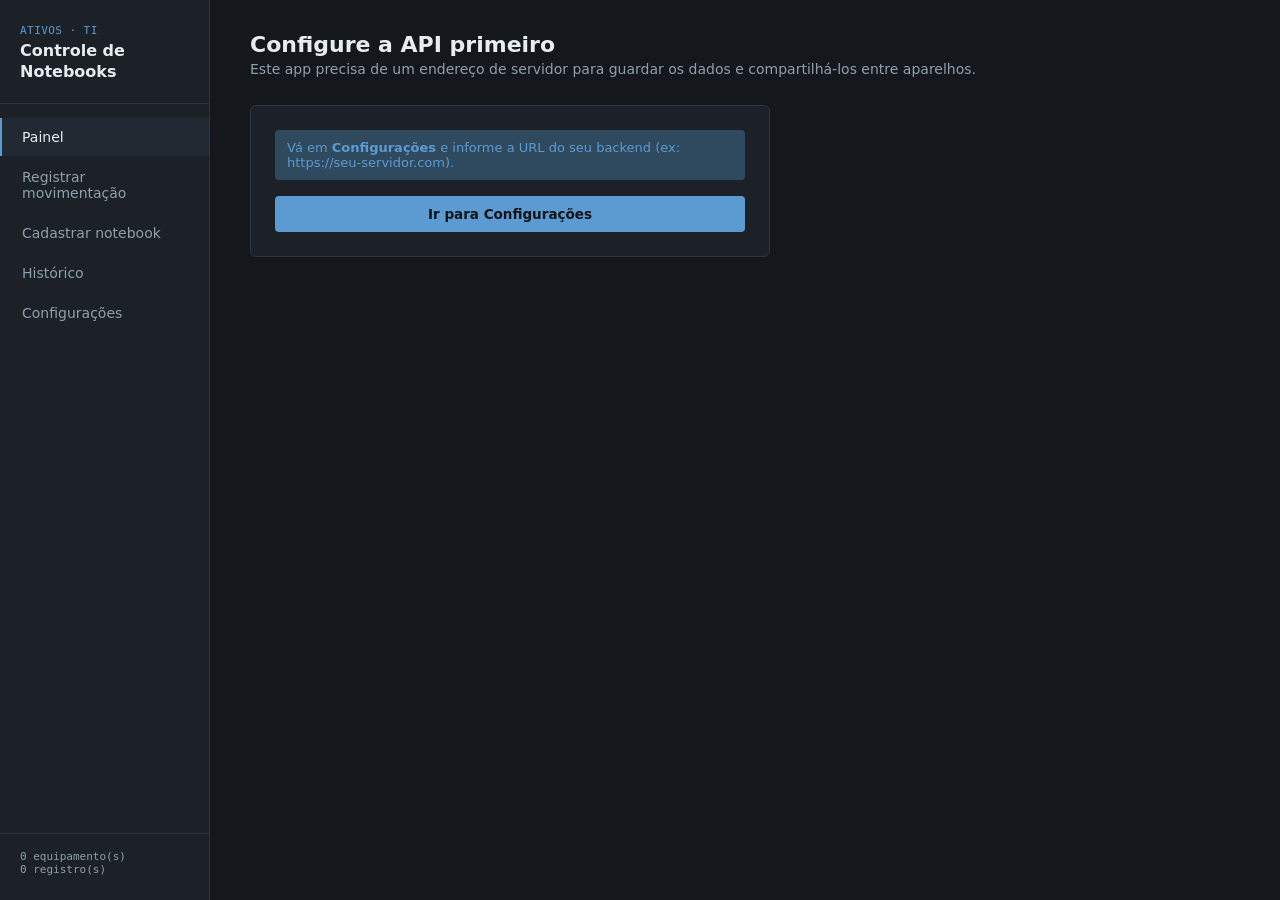
==== index.html @ d4292fb3 "Rename index.html.html to index.html" ====
<!DOCTYPE html>
<html lang="pt-BR">
<head>
<meta charset="UTF-8">
<meta name="viewport" content="width=device-width, initial-scale=1, viewport-fit=cover">
<title>Controle de Notebooks</title>
<style>
  :root{
    --bg: #14181c;
    --panel: #1b2126;
    --panel-raised: #212932;
    --line: #2c3640;
    --ink: #e7ecef;
    --ink-dim: #8fa0ad;
    --steel: #5b9bd1;
    --steel-dim: #2f4a5e;
    --amber: #d6a04a;
    --amber-dim: #4a3c22;
    --green: #5fae7f;
    --green-dim: #21402f;
    --red: #c4695a;
    --mono: "IBM Plex Mono", "SFMono-Regular", Consolas, monospace;
    --sans: "Inter", "Segoe UI", system-ui, sans-serif;
  }
  *{box-sizing:border-box;}
  :root{ box-sizing:border-box; padding-top:env(safe-area-inset-top, 0px); padding-bottom:env(safe-area-inset-bottom, 0px); }
  html{ scroll-padding-top:env(safe-area-inset-top, 0px); }
  html,body{margin:0;padding:0;background:var(--bg);color:var(--ink);font-family:var(--sans);height:100%;}
  #root{display:flex;min-height:100vh;flex-wrap:wrap;}

  /* Sidebar */
  nav.side{
    width:210px;flex-shrink:0;background:var(--panel);border-right:1px solid var(--line);
    padding:24px 0;display:flex;flex-direction:column;gap:2px;
  }
  .brand{padding:0 20px 20px 20px;border-bottom:1px solid var(--line);margin-bottom:12px;}
  .brand .tag{font-family:var(--mono);font-size:11px;color:var(--steel);letter-spacing:0.04em;}
  .brand h1{font-size:16px;margin:4px 0 0 0;font-weight:600;line-height:1.3;}
  .navbtn{
    background:none;border:none;color:var(--ink-dim);text-align:left;padding:11px 20px;
    font-size:14px;cursor:pointer;border-left:2px solid transparent;font-family:var(--sans);
  }
  .navbtn:hover{color:var(--ink);background:rgba(255,255,255,0.02);}
  .navbtn.active{color:var(--ink);border-left-color:var(--steel);background:var(--panel-raised);}
  .side-foot{margin-top:auto;padding:16px 20px 0 20px;font-size:11px;color:var(--ink-dim);border-top:1px solid var(--line);font-family:var(--mono);}

  main{flex:1;padding:32px 40px;max-width:980px;}

  @media (max-width: 640px){
    #root{flex-direction:column;}
    nav.side{width:100%;flex-direction:row;flex-wrap:wrap;padding:16px;align-items:center;gap:6px;}
    .brand{border-bottom:none;margin-bottom:0;padding:0 12px 0 0;flex-shrink:0;}
    .brand h1{font-size:14px;}
    .navbtn{padding:8px 12px;border-left:none;border-radius:4px;font-size:13px;}
    .navbtn.active{border-left:none;background:var(--panel-raised);color:var(--steel);}
    .side-foot{display:none;}
    main{padding:20px 16px;}
    .row{flex-direction:column;}
  }
  h2.title{font-size:22px;margin:0 0 4px 0;font-weight:600;}
  p.sub{color:var(--ink-dim);font-size:14px;margin:0 0 28px 0;}

  /* Stat strip */
  .stats{display:flex;gap:14px;margin-bottom:28px;}
  .stat{flex:1;background:var(--panel);border:1px solid var(--line);border-radius:6px;padding:14px 16px;}
  .stat .n{font-size:26px;font-weight:600;font-family:var(--mono);}
  .stat .l{font-size:12px;color:var(--ink-dim);margin-top:2px;}
  .stat.ok .n{color:var(--green);}
  .stat.out .n{color:var(--amber);}

  /* Cards grid */
  .grid{display:grid;grid-template-columns:repeat(auto-fill,minmax(260px,1fr));gap:12px;}
  .card{
    background:var(--panel);border:1px solid var(--line);border-radius:6px;padding:16px;
    position:relative;
  }
  .card .top{display:flex;justify-content:space-between;align-items:flex-start;gap:8px;}
  .card h3{margin:0;font-size:15px;font-weight:600;}
  .card .patr{font-family:var(--mono);font-size:11px;color:var(--ink-dim);margin-top:2px;}
  .badge{font-size:11px;padding:3px 8px;border-radius:20px;font-weight:600;white-space:nowrap;}
  .badge.disp{background:var(--green-dim);color:var(--green);}
  .badge.retirado{background:var(--amber-dim);color:var(--amber);}
  .card .meta{margin-top:12px;font-size:12.5px;color:var(--ink-dim);line-height:1.7;}
  .card .meta b{color:var(--ink);font-weight:500;}
  .card .tagline{font-family:var(--mono);font-size:11px;color:var(--steel);margin-top:10px;border-top:1px dashed var(--line);padding-top:8px;}
  .empty{color:var(--ink-dim);font-size:14px;padding:30px 0;text-align:center;border:1px dashed var(--line);border-radius:6px;}

  /* Forms */
  .panel{background:var(--panel);border:1px solid var(--line);border-radius:6px;padding:24px;max-width:520px;}
  .field{margin-bottom:16px;}
  .field label{display:block;font-size:12.5px;color:var(--ink-dim);margin-bottom:6px;}
  .field input, .field select{
    width:100%;background:var(--bg);border:1px solid var(--line);border-radius:4px;
    padding:10px 12px;color:var(--ink);font-size:14px;font-family:var(--sans);
  }
  .field input:focus, .field select:focus{outline:none;border-color:var(--steel);}
  .field .mono-input{font-family:var(--mono);}
  .row{display:flex;gap:10px;}
  .row .field{flex:1;}

  .nfc-box{
    border:1px solid var(--line);border-radius:5px;padding:14px;margin-bottom:16px;
    background:var(--bg);
  }
  .nfc-box .lbl{font-size:12.5px;color:var(--ink-dim);margin-bottom:8px;}
  .nfc-status{display:flex;align-items:center;gap:8px;font-family:var(--mono);font-size:13px;}
  .dot{width:8px;height:8px;border-radius:50%;background:var(--ink-dim);flex-shrink:0;}
  .dot.on{background:var(--green);}
  .dot.wait{background:var(--amber);animation:pulse 1s infinite;}
  @keyframes pulse{0%,100%{opacity:1;}50%{opacity:0.35;}}

  button.btn{
    background:var(--steel);color:#0e1418;border:none;border-radius:4px;padding:10px 18px;
    font-size:13.5px;font-weight:600;cursor:pointer;font-family:var(--sans);
  }
  button.btn:hover{filter:brightness(1.08);}
  button.btn:disabled{opacity:0.4;cursor:not-allowed;}
  button.btn.secondary{background:transparent;border:1px solid var(--line);color:var(--ink);}
  button.btn.secondary:hover{border-color:var(--steel);}
  button.btn.small{padding:7px 12px;font-size:12.5px;}
  button.btn.full{width:100%;}
  .btnrow{display:flex;gap:10px;margin-top:20px;}

  .msg{font-size:13px;padding:10px 12px;border-radius:4px;margin-bottom:16px;}
  .msg.ok{background:var(--green-dim);color:var(--green);}
  .msg.err{background:rgba(196,105,90,0.15);color:var(--red);}
  .msg.info{background:var(--steel-dim);color:var(--steel);}

  /* Movimentação flow */
  .step{display:flex;align-items:center;gap:10px;margin-bottom:14px;opacity:0.4;}
  .step.active{opacity:1;}
  .step.done{opacity:0.7;}
  .step .num{
    width:22px;height:22px;border-radius:50%;border:1px solid var(--line);
    display:flex;align-items:center;justify-content:center;font-size:11px;font-family:var(--mono);flex-shrink:0;
  }
  .step.active .num{border-color:var(--steel);color:var(--steel);}
  .step.done .num{border-color:var(--green);color:var(--green);background:var(--green-dim);}
  .step .txt{font-size:13.5px;}

  /* History table */
  table{width:100%;border-collapse:collapse;font-size:13px;}
  th{text-align:left;font-size:11px;color:var(--ink-dim);font-weight:500;padding:8px 10px;border-bottom:1px solid var(--line);}
  td{padding:10px 10px;border-bottom:1px solid var(--line);}
  td.mono{font-family:var(--mono);font-size:12px;color:var(--ink-dim);}
  .tipo{font-size:11px;padding:2px 8px;border-radius:20px;font-weight:600;}
  .tipo.saida{background:var(--amber-dim);color:var(--amber);}
  .tipo.entrada{background:var(--green-dim);color:var(--green);}

  .hint{font-size:11.5px;color:var(--ink-dim);margin-top:6px;line-height:1.5;}
  select.notebook-select{cursor:pointer;}
</style>
</head>
<body>
<div id="root"></div>

<script>
const state = {
  view: 'dashboard',
  notebooks: [],
  movimentos: [],
  loaded: false,
  flow: { step: 1, notebook: null, nfcOk: false, bioOk: false, pessoa: '', tipo: null },
  cadastro: { nome:'', patrimonio:'', nfcTag:'', nfcOk:false, bioOk:false, credentialId:null },
  config: { apiUrl:'', apiKey:'' },
  apiStatus: 'unknown', // 'unknown' | 'checking' | 'ok' | 'error'
  msg: null
};

function loadConfig(){
  try{
    const raw = localStorage.getItem('api-config');
    if(raw) state.config = JSON.parse(raw);
  }catch(e){}
}
function saveConfig(){
  try{ localStorage.setItem('api-config', JSON.stringify(state.config)); }catch(e){}
}

function apiBase(){ return (state.config.apiUrl || '').replace(/\/+$/,''); }

async function apiFetch(path, options={}){
  const base = apiBase();
  if(!base) throw new Error('API não configurada. Vá em "Configurações" e informe a URL do servidor.');
  const headers = Object.assign({ 'Content-Type':'application/json' }, options.headers || {});
  if(state.config.apiKey) headers['x-api-key'] = state.config.apiKey;
  const res = await fetch(base + path, Object.assign({}, options, { headers }));
  let data = null;
  try{ data = await res.json(); }catch(e){}
  if(!res.ok){
    throw new Error((data && data.error) ? data.error : ('Erro ' + res.status + ' ao falar com a API.'));
  }
  return data;
}

async function testApiConnection(){
  state.apiStatus = 'checking'; render();
  try{
    await apiFetch('/api/health');
    state.apiStatus = 'ok';
  }catch(e){
    state.apiStatus = 'error';
  }
  render();
}

async function loadData(){
  loadConfig();
  if(!apiBase()){
    state.notebooks = []; state.movimentos = []; state.loaded = true; render();
    return;
  }
  try{
    state.notebooks = await apiFetch('/api/notebooks');
    state.movimentos = await apiFetch('/api/movimentos');
    state.apiStatus = 'ok';
  }catch(e){
    state.apiStatus = 'error';
    state.msg = { where:'dashboard', type:'err', text: 'Não foi possível carregar dados da API: ' + e.message };
  }
  state.loaded = true;
  render();
}


function uid(){ return Date.now().toString(36) + Math.random().toString(36).slice(2,7); }
function fmtDate(ts){
  const d = new Date(ts);
  return d.toLocaleDateString('pt-BR') + ' ' + d.toLocaleTimeString('pt-BR', {hour:'2-digit', minute:'2-digit'});
}

/* ---------- NFC (Web NFC API, fallback manual) ---------- */
function nfcSupported(){ return 'NDEFReader' in window; }

async function readNfcTag(onRead, onError){
  if(!nfcSupported()){ onError('Web NFC indisponível neste navegador — digite o código da tag manualmente abaixo.'); return; }
  try{
    const reader = new NDEFReader();
    await reader.scan();
    reader.onreading = (event) => {
      const id = event.serialNumber || uid();
      onRead(id);
    };
    reader.onreadingerror = () => onError('Falha ao ler a tag. Aproxime novamente ou digite manualmente.');
  }catch(e){
    onError('Não foi possível ativar o leitor NFC (' + (e.message || 'permissão negada') + '). Digite o código manualmente.');
  }
}

/* ---------- Biometria (WebAuthn platform authenticator, fallback manual) ---------- */
function webauthnSupported(){
  return !!(window.PublicKeyCredential && navigator.credentials);
}

async function registerBiometria(label, onOk, onError){
  if(!webauthnSupported()){ onError('Autenticação biométrica indisponível neste navegador/dispositivo — confirme manualmente abaixo.'); return; }
  try{
    const challenge = new Uint8Array(32);
    crypto.getRandomValues(challenge);
    const userId = new Uint8Array(16);
    crypto.getRandomValues(userId);
    const cred = await navigator.credentials.create({
      publicKey: {
        challenge,
        rp: { name: 'Controle de Notebooks' },
        user: { id: userId, name: label, displayName: label },
        pubKeyCredParams: [{ type:'public-key', alg:-7 }, { type:'public-key', alg:-257 }],
        authenticatorSelection: { authenticatorAttachment:'platform', userVerification:'required' },
        timeout: 60000
      }
    });
    onOk(cred ? cred.id : uid());
  }catch(e){
    onError('Cadastro biométrico não concluído (' + (e.message || 'cancelado') + '). Confirme manualmente abaixo.');
  }
}

async function verifyBiometria(onOk, onError){
  if(!webauthnSupported()){ onError('Verificação biométrica indisponível neste navegador/dispositivo — confirme manualmente abaixo.'); return; }
  try{
    const challenge = new Uint8Array(32);
    crypto.getRandomValues(challenge);
    await navigator.credentials.get({
      publicKey: { challenge, userVerification:'required', timeout:60000 }
    });
    onOk();
  }catch(e){
    onError('Verificação biométrica não concluída (' + (e.message || 'cancelado') + '). Confirme manualmente abaixo.');
  }
}

/* ---------- Render ---------- */
function render(){
  const root = document.getElementById('root');
  if(!state.loaded){
    root.innerHTML = '<div style="padding:40px;color:#8fa0ad;font-family:sans-serif;">Carregando...</div>';
    return;
  }
  root.innerHTML = `
    <nav class="side">
      <div class="brand">
        <div class="tag">ATIVOS · TI</div>
        <h1>Controle de<br>Notebooks</h1>
      </div>
      ${navBtn('dashboard','Painel')}
      ${navBtn('movimentar','Registrar movimentação')}
      ${navBtn('cadastrar','Cadastrar notebook')}
      ${navBtn('historico','Histórico')}
      ${navBtn('config','Configurações')}
      <div class="side-foot">${state.notebooks.length} equipamento(s)<br>${state.movimentos.length} registro(s)</div>
    </nav>
    <main>${renderView()}</main>
  `;
  attachHandlers();
}

function navBtn(id, label){
  return `<button class="navbtn ${state.view===id?'active':''}" data-nav="${id}">${label}</button>`;
}

function renderView(){
  if(!apiBase() && state.view!=='config') return renderNoApi();
  if(state.view==='dashboard') return renderDashboard();
  if(state.view==='cadastrar') return renderCadastro();
  if(state.view==='movimentar') return renderMovimentar();
  if(state.view==='historico') return renderHistorico();
  if(state.view==='config') return renderConfig();
  return '';
}

function renderNoApi(){
  return `
    <h2 class="title">Configure a API primeiro</h2>
    <p class="sub">Este app precisa de um endereço de servidor para guardar os dados e compartilhá-los entre aparelhos.</p>
    <div class="panel">
      <div class="msg info">Vá em <b>Configurações</b> e informe a URL do seu backend (ex: https://seu-servidor.com).</div>
      <button class="btn full" data-nav="config">Ir para Configurações</button>
    </div>
  `;
}

function renderConfig(){
  const c = state.config;
  const statusLabel = { unknown:'Não testado', checking:'Testando…', ok:'Conectado', error:'Falha na conexão' }[state.apiStatus];
  const statusClass = { unknown:'', checking:'wait', ok:'on', error:'' }[state.apiStatus];
  return `
    <h2 class="title">Configurações</h2>
    <p class="sub">Informe o endereço do backend que guarda os notebooks e o histórico. Assim os dados ficam iguais em qualquer aparelho.</p>
    <div class="panel">
      ${state.msg && state.msg.where==='config' ? `<div class="msg ${state.msg.type}">${state.msg.text}</div>` : ''}
      <div class="field">
        <label>URL da API</label>
        <input id="cfg-url" class="mono-input" type="text" placeholder="https://seu-servidor.com" value="${escapeAttr(c.apiUrl)}">
      </div>
      <div class="field">
        <label>Chave de API (opcional, se o servidor exigir)</label>
        <input id="cfg-key" class="mono-input" type="text" placeholder="deixe em branco se não usar" value="${escapeAttr(c.apiKey)}">
      </div>
      <div class="nfc-status" style="margin-bottom:10px;">
        <span class="dot ${statusClass}"></span><span>Status: ${statusLabel}</span>
      </div>
      <div class="btnrow">
        <button class="btn" data-action="testar-api">Testar conexão</button>
        <button class="btn secondary" data-action="salvar-config">Salvar</button>
      </div>
      <div class="hint">A URL é a do servidor onde você hospedou a API (veja o README do projeto de backend). Ex: um serviço no Render/Railway, ou um servidor na sua rede local.</div>
    </div>
  `;
}

function renderDashboard(){
  const disponiveis = state.notebooks.filter(n=>n.status==='disponivel').length;
  const retirados = state.notebooks.filter(n=>n.status==='retirado').length;
  const cards = state.notebooks.length ? state.notebooks.map(n=>`
    <div class="card">
      <div class="top">
        <div>
          <h3>${escapeHtml(n.nome)}</h3>
          <div class="patr">PAT. ${escapeHtml(n.patrimonio || '—')}</div>
        </div>
        <span class="badge ${n.status==='disponivel'?'disp':'retirado'}">${n.status==='disponivel'?'Disponível':'Retirado'}</span>
      </div>
      <div class="meta">
        ${n.status==='retirado' ? `<div>Com: <b>${escapeHtml(n.retiradoPor||'—')}</b></div><div>Desde: <b>${n.dataRetirada?fmtDate(n.dataRetirada):'—'}</b></div>` : `${n.ultimaDevolucao ? `<div>Devolvido por: <b>${escapeHtml(n.ultimaDevolucao.pessoa)}</b></div><div>Em: <b>${fmtDate(n.ultimaDevolucao.data)}</b></div>` : `<div>Biometria de cadastro: <b>${n.bioRegistrada?'sim':'não'}</b></div>`}`}
      </div>
      <div class="tagline">TAG ${escapeHtml(n.nfcTag || 'sem tag')}</div>
    </div>
  `).join('') : '<div class="empty">Nenhum notebook cadastrado ainda. Vá em "Cadastrar notebook".</div>';

  return `
    <h2 class="title">Painel</h2>
    <p class="sub">Situação atual do parque de notebooks.</p>
    ${state.msg && state.msg.where==='dashboard' ? `<div class="msg ${state.msg.type}">${state.msg.text}</div>` : ''}
    <div class="stats">
      <div class="stat ok"><div class="n">${disponiveis}</div><div class="l">Disponíveis</div></div>
      <div class="stat out"><div class="n">${retirados}</div><div class="l">Retirados</div></div>
      <div class="stat"><div class="n">${state.notebooks.length}</div><div class="l">Total cadastrado</div></div>
    </div>
    <div class="grid">${cards}</div>
  `;
}

function renderCadastro(){
  const c = state.cadastro;
  return `
    <h2 class="title">Cadastrar notebook</h2>
    <p class="sub">Registre o equipamento, a tag NFC e a biometria de cadastro do responsável pelo ativo.</p>
    <div class="panel">
      ${state.msg && state.msg.where==='cadastrar' ? `<div class="msg ${state.msg.type}">${state.msg.text}</div>` : ''}
      <div class="row">
        <div class="field">
          <label>Nome / modelo do notebook</label>
          <input id="c-nome" type="text" placeholder="Ex: Dell Latitude 5440" value="${escapeAttr(c.nome)}">
        </div>
        <div class="field">
          <label>Nº de patrimônio</label>
          <input id="c-patr" class="mono-input" type="text" placeholder="Ex: TI-0042" value="${escapeAttr(c.patrimonio)}">
        </div>
      </div>

      <div class="nfc-box">
        <div class="lbl">Tag NFC</div>
        <div class="nfc-status">
          <span class="dot ${c.nfcOk?'on':''}"></span>
          <span>${c.nfcOk ? 'Tag vinculada: ' + c.nfcTag : 'Nenhuma tag lida ainda'}</span>
        </div>
        <div class="btnrow" style="margin-top:10px;">
          <button class="btn secondary small" data-action="ler-nfc-cadastro">Ler tag NFC</button>
        </div>
        <div class="field" style="margin-top:12px;margin-bottom:0;">
          <label>Ou digite o código da tag manualmente</label>
          <input id="c-tag-manual" class="mono-input" type="text" placeholder="Ex: 04A1B2C3D4" value="${escapeAttr(c.nfcTag)}">
        </div>
        <div class="hint">Web NFC funciona em Chrome para Android com o site em HTTPS. Em outros dispositivos, use o código impresso na etiqueta da tag.</div>
      </div>

      <div class="nfc-box">
        <div class="lbl">Biometria de cadastro</div>
        <div class="nfc-status">
          <span class="dot ${c.bioOk?'on':''}"></span>
          <span>${c.bioOk ? 'Biometria registrada' : 'Biometria não registrada'}</span>
        </div>
        <div class="btnrow" style="margin-top:10px;">
          <button class="btn secondary small" data-action="registrar-bio">Registrar biometria</button>
          <button class="btn secondary small" data-action="confirmar-bio-manual">Confirmar sem sensor</button>
        </div>
        <div class="hint">Usa o leitor biométrico/Face do dispositivo (Windows Hello, Touch ID, digital do Android) via autenticação da plataforma. Sem suporte, use a confirmação manual.</div>
      </div>

      <div class="btnrow">
        <button class="btn full" data-action="salvar-cadastro">Salvar notebook</button>
      </div>
    </div>
  `;
}

function renderMovimentar(){
  const f = state.flow;
  const nbOptions = state.notebooks.map(n=>`<option value="${n.id}" ${f.notebook && f.notebook.id===n.id?'selected':''}>${escapeHtml(n.nome)} — ${escapeHtml(n.patrimonio||'s/patrimônio')} (${n.status==='disponivel'?'disponível':'retirado'})</option>`).join('');

  if(!state.notebooks.length){
    return `<h2 class="title">Registrar movimentação</h2><p class="sub">Saída ou devolução de equipamento.</p><div class="empty">Cadastre um notebook primeiro.</div>`;
  }

  const tipoAuto = f.notebook ? (f.notebook.status==='disponivel' ? 'saida' : 'entrada') : null;

  return `
    <h2 class="title">Registrar movimentação</h2>
    <p class="sub">Leia a tag NFC do equipamento, confirme a biometria e informe quem está com o notebook.</p>
    <div class="panel">
      ${state.msg && state.msg.where==='movimentar' ? `<div class="msg ${state.msg.type}">${state.msg.text}</div>` : ''}

      <div class="field">
        <label>Notebook</label>
        <select id="m-notebook" class="notebook-select">
          <option value="">Selecione…</option>
          ${nbOptions}
        </select>
      </div>

      ${f.notebook ? `
        <div class="msg info">Ação: <b>${tipoAuto==='saida' ? 'Saída (retirada)' : 'Entrada (devolução)'}</b> — status atual: ${f.notebook.status==='disponivel'?'disponível':'retirado por '+(f.notebook.retiradoPor||'—')}</div>

        <div class="field">
          <label>${tipoAuto==='saida' ? 'Nome de quem está retirando o notebook' : 'Nome de quem está devolvendo o notebook'}</label>
          <input id="m-pessoa" type="text" placeholder="Nome completo" value="${escapeAttr(f.pessoa)}">
        </div>

        <div class="step ${f.step===1?'active':(f.nfcOk?'done':'')}">
          <div class="num">${f.nfcOk?'✓':'1'}</div>
          <div class="txt">Ler tag NFC do notebook</div>
        </div>
        <div class="step ${f.step===2?'active':(f.bioOk?'done':'')}">
          <div class="num">${f.bioOk?'✓':'2'}</div>
          <div class="txt">Confirmar biometria</div>
        </div>
        <div class="step ${f.step===3?'active':''}">
          <div class="num">3</div>
          <div class="txt">Concluir</div>
        </div>

        ${f.step===1 ? `
          <div class="nfc-box">
            <div class="nfc-status"><span class="dot wait"></span><span>Aguardando leitura da tag…</span></div>
            <div class="btnrow" style="margin-top:10px;">
              <button class="btn secondary small" data-action="ler-nfc-mov">Ler tag NFC</button>
            </div>
            <div class="field" style="margin-top:12px;margin-bottom:0;">
              <label>Ou digite o código da tag</label>
              <input id="m-tag-manual" class="mono-input" type="text" placeholder="Código da tag">
            </div>
            <div class="btnrow"><button class="btn small" data-action="confirmar-nfc-mov">Confirmar tag</button></div>
          </div>
        ` : ''}

        ${f.step===2 ? `
          <div class="nfc-box">
            <div class="nfc-status"><span class="dot on"></span><span>Tag confirmada: ${f.notebook.nfcTag}</span></div>
            <div class="btnrow" style="margin-top:10px;">
              <button class="btn secondary small" data-action="verificar-bio-mov">Verificar biometria</button>
              <button class="btn secondary small" data-action="confirmar-bio-mov-manual">Confirmar sem sensor</button>
            </div>
          </div>
        ` : ''}

        ${f.step===3 ? `
          <div class="btnrow">
            <button class="btn full" data-action="concluir-mov">${tipoAuto==='saida' ? 'Confirmar saída' : 'Confirmar devolução'}</button>
          </div>
        ` : ''}
      ` : ''}
    </div>
  `;
}

function renderHistorico(){
  const rows = state.movimentos.slice().reverse().map(m=>`
    <tr>
      <td class="mono">${fmtDate(m.timestamp)}</td>
      <td>${escapeHtml(m.notebookNome)}</td>
      <td><span class="tipo ${m.tipo}">${m.tipo==='saida'?'Saída':'Entrada'}</span></td>
      <td>${escapeHtml(m.pessoa)}</td>
      <td class="mono">${escapeHtml(m.nfcTag||'—')}</td>
    </tr>
  `).join('');

  return `
    <h2 class="title">Histórico</h2>
    <p class="sub">Todas as saídas e devoluções registradas.</p>
    ${state.movimentos.length ? `
    <table>
      <thead><tr><th>Data/hora</th><th>Notebook</th><th>Tipo</th><th>Responsável</th><th>Tag</th></tr></thead>
      <tbody>${rows}</tbody>
    </table>` : '<div class="empty">Nenhuma movimentação registrada ainda.</div>'}
  `;
}

function escapeHtml(s){ return (s||'').toString().replace(/[&<>"']/g, c=>({'&':'&amp;','<':'&lt;','>':'&gt;','"':'&quot;',"'":'&#39;'}[c])); }
function escapeAttr(s){ return escapeHtml(s); }

/* ---------- Handlers ---------- */
function attachHandlers(){
  document.querySelectorAll('[data-nav]').forEach(btn=>{
    btn.onclick = ()=>{ state.view = btn.dataset.nav; state.msg=null; if(state.view==='movimentar'){} render(); };
  });

  const cNome = document.getElementById('c-nome');
  if(cNome) cNome.oninput = e=>{ state.cadastro.nome = e.target.value; };
  const cPatr = document.getElementById('c-patr');
  if(cPatr) cPatr.oninput = e=>{ state.cadastro.patrimonio = e.target.value; };
  const cTagManual = document.getElementById('c-tag-manual');
  if(cTagManual) cTagManual.oninput = e=>{ state.cadastro.nfcTag = e.target.value; state.cadastro.nfcOk = !!e.target.value; };

  const bind = (sel, fn) => { const el = document.querySelector(sel); if(el) el.onclick = fn; };

  bind('[data-action="ler-nfc-cadastro"]', async ()=>{
    state.msg = {where:'cadastrar', type:'info', text:'Aproxime a tag NFC do dispositivo…'};
    render();
    await readNfcTag(
      (id)=>{ state.cadastro.nfcTag = id; state.cadastro.nfcOk = true; state.msg={where:'cadastrar',type:'ok',text:'Tag lida com sucesso.'}; render(); },
      (err)=>{ state.msg = {where:'cadastrar', type:'err', text: err}; render(); }
    );
  });

  bind('[data-action="registrar-bio"]', async ()=>{
    if(!state.cadastro.nome){ state.msg={where:'cadastrar',type:'err',text:'Informe o nome do notebook antes de registrar a biometria.'}; render(); return; }
    state.msg = {where:'cadastrar', type:'info', text:'Siga as instruções do sensor biométrico do dispositivo…'};
    render();
    await registerBiometria(state.cadastro.nome,
      (credId)=>{ state.cadastro.bioOk = true; state.cadastro.credentialId = credId; state.msg={where:'cadastrar',type:'ok',text:'Biometria registrada com sucesso.'}; render(); },
      (err)=>{ state.msg = {where:'cadastrar', type:'err', text: err}; render(); }
    );
  });

  bind('[data-action="confirmar-bio-manual"]', ()=>{
    state.cadastro.bioOk = true;
    state.msg = {where:'cadastrar', type:'ok', text:'Biometria confirmada manualmente (sem sensor).'};
    render();
  });

  bind('[data-action="salvar-cadastro"]', async ()=>{
    const c = state.cadastro;
    if(!c.nome){ state.msg={where:'cadastrar',type:'err',text:'Informe o nome/modelo do notebook.'}; render(); return; }
    if(!c.nfcTag){ state.msg={where:'cadastrar',type:'err',text:'Leia ou digite o código da tag NFC.'}; render(); return; }
    if(state.notebooks.some(n=>n.nfcTag===c.nfcTag)){ state.msg={where:'cadastrar',type:'err',text:'Já existe um notebook cadastrado com essa tag.'}; render(); return; }
    try{
      const notebook = await apiFetch('/api/notebooks', {
        method: 'POST',
        body: JSON.stringify({ nome: c.nome, patrimonio: c.patrimonio, nfcTag: c.nfcTag, bioRegistrada: c.bioOk })
      });
      state.notebooks.push(notebook);
      state.cadastro = { nome:'', patrimonio:'', nfcTag:'', nfcOk:false, bioOk:false, credentialId:null };
      state.msg = {where:'dashboard', type:'ok', text:'Notebook cadastrado.'};
      state.view = 'dashboard';
    }catch(e){
      state.msg = {where:'cadastrar', type:'err', text: 'Falha ao salvar: ' + e.message};
    }
    render();
  });

  const mSelect = document.getElementById('m-notebook');
  if(mSelect) mSelect.onchange = e=>{
    const nb = state.notebooks.find(n=>n.id===e.target.value);
    state.flow = { step:1, notebook: nb||null, nfcOk:false, bioOk:false, pessoa:'', tipo: nb ? (nb.status==='disponivel'?'saida':'entrada') : null };
    render();
  };

  bind('[data-action="ler-nfc-mov"]', async ()=>{
    state.msg = {where:'movimentar', type:'info', text:'Aproxime a tag NFC do notebook…'};
    render();
    await readNfcTag(
      (id)=>{
        if(id !== state.flow.notebook.nfcTag){
          state.msg = {where:'movimentar', type:'err', text:'A tag lida não corresponde a este notebook.'};
        } else {
          state.flow.nfcOk = true; state.flow.step = 2;
          state.msg = {where:'movimentar', type:'ok', text:'Tag confirmada.'};
        }
        render();
      },
      (err)=>{ state.msg = {where:'movimentar', type:'err', text: err}; render(); }
    );
  });

  bind('[data-action="confirmar-nfc-mov"]', ()=>{
    const val = document.getElementById('m-tag-manual').value.trim();
    if(!val){ state.msg={where:'movimentar',type:'err',text:'Digite o código da tag.'}; render(); return; }
    if(val !== state.flow.notebook.nfcTag){ state.msg={where:'movimentar',type:'err',text:'Código não corresponde à tag deste notebook.'}; render(); return; }
    state.flow.nfcOk = true; state.flow.step = 2;
    state.msg = {where:'movimentar', type:'ok', text:'Tag confirmada.'};
    render();
  });

  bind('[data-action="verificar-bio-mov"]', async ()=>{
    state.msg = {where:'movimentar', type:'info', text:'Siga as instruções do sensor biométrico…'};
    render();
    await verifyBiometria(
      ()=>{ state.flow.bioOk = true; state.flow.step = 3; state.msg={where:'movimentar',type:'ok',text:'Biometria verificada.'}; render(); },
      (err)=>{ state.msg = {where:'movimentar', type:'err', text: err}; render(); }
    );
  });

  bind('[data-action="confirmar-bio-mov-manual"]', ()=>{
    state.flow.bioOk = true; state.flow.step = 3;
    state.msg = {where:'movimentar', type:'ok', text:'Biometria confirmada manualmente (sem sensor).'};
    render();
  });

  const mPessoa = document.getElementById('m-pessoa');
  if(mPessoa){
    mPessoa.oninput = e=>{ state.flow.pessoa = e.target.value; };
    // keep focus/cursor natural; value already restored via render
  }

  bind('[data-action="concluir-mov"]', async ()=>{
    const f = state.flow;
    const pessoa = (f.pessoa || '').trim();
    if(!pessoa){ state.msg={where:'movimentar',type:'err',text:'Informe o nome de quem está retirando/devolvendo.'}; render(); return; }
    try{
      const result = await apiFetch('/api/movimentos', {
        method: 'POST',
        body: JSON.stringify({ notebookId: f.notebook.id, nfcTag: f.notebook.nfcTag, pessoa })
      });
      const idx = state.notebooks.findIndex(n=>n.id===result.notebook.id);
      if(idx>=0) state.notebooks[idx] = result.notebook; else state.notebooks.push(result.notebook);
      state.movimentos.push(result.movimento);
      state.flow = { step:1, notebook:null, nfcOk:false, bioOk:false, pessoa:'', tipo:null };
      state.msg = {where:'dashboard', type:'ok', text: result.movimento.tipo==='saida' ? `Saída registrada para ${pessoa}.` : `Devolução registrada por ${pessoa}.`};
      state.view = 'dashboard';
    }catch(e){
      state.msg = {where:'movimentar', type:'err', text: 'Falha ao registrar: ' + e.message};
    }
    render();
  });

  const cfgUrl = document.getElementById('cfg-url');
  if(cfgUrl) cfgUrl.oninput = e=>{ state.config.apiUrl = e.target.value; };
  const cfgKey = document.getElementById('cfg-key');
  if(cfgKey) cfgKey.oninput = e=>{ state.config.apiKey = e.target.value; };

  bind('[data-action="testar-api"]', async ()=>{
    saveConfig();
    await testApiConnection();
    state.msg = { where:'config', type: state.apiStatus==='ok' ? 'ok' : 'err', text: state.apiStatus==='ok' ? 'Conectado com sucesso.' : 'Não foi possível conectar. Confira a URL e se o servidor está no ar.' };
    render();
  });

  bind('[data-action="salvar-config"]', ()=>{
    saveConfig();
    state.msg = { where:'config', type:'ok', text:'Configuração salva.' };
    render();
    loadData();
  });
}

loadData();
</script>
</body>
</html>
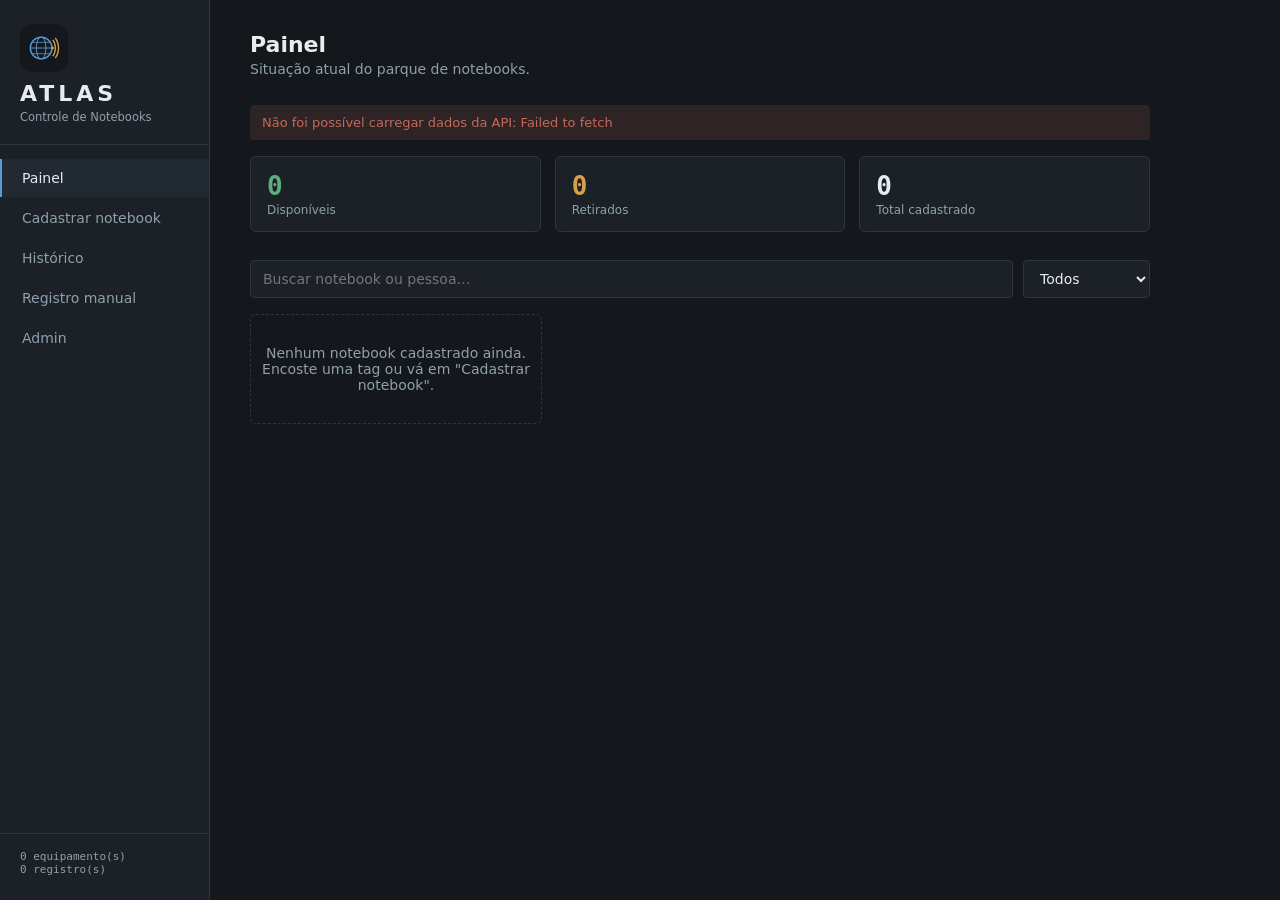
==== commit b4f613b4: "Add files via upload" ====
--- a/index.html
+++ b/index.html
@@ -3,717 +3,33 @@
 <head>
 <meta charset="UTF-8">
 <meta name="viewport" content="width=device-width, initial-scale=1, viewport-fit=cover">
-<title>Controle de Notebooks</title>
-<style>
-  :root{
-    --bg: #14181c;
-    --panel: #1b2126;
-    --panel-raised: #212932;
-    --line: #2c3640;
-    --ink: #e7ecef;
-    --ink-dim: #8fa0ad;
-    --steel: #5b9bd1;
-    --steel-dim: #2f4a5e;
-    --amber: #d6a04a;
-    --amber-dim: #4a3c22;
-    --green: #5fae7f;
-    --green-dim: #21402f;
-    --red: #c4695a;
-    --mono: "IBM Plex Mono", "SFMono-Regular", Consolas, monospace;
-    --sans: "Inter", "Segoe UI", system-ui, sans-serif;
-  }
-  *{box-sizing:border-box;}
-  :root{ box-sizing:border-box; padding-top:env(safe-area-inset-top, 0px); padding-bottom:env(safe-area-inset-bottom, 0px); }
-  html{ scroll-padding-top:env(safe-area-inset-top, 0px); }
-  html,body{margin:0;padding:0;background:var(--bg);color:var(--ink);font-family:var(--sans);height:100%;}
-  #root{display:flex;min-height:100vh;flex-wrap:wrap;}
-
-  /* Sidebar */
-  nav.side{
-    width:210px;flex-shrink:0;background:var(--panel);border-right:1px solid var(--line);
-    padding:24px 0;display:flex;flex-direction:column;gap:2px;
-  }
-  .brand{padding:0 20px 20px 20px;border-bottom:1px solid var(--line);margin-bottom:12px;}
-  .brand .tag{font-family:var(--mono);font-size:11px;color:var(--steel);letter-spacing:0.04em;}
-  .brand h1{font-size:16px;margin:4px 0 0 0;font-weight:600;line-height:1.3;}
-  .navbtn{
-    background:none;border:none;color:var(--ink-dim);text-align:left;padding:11px 20px;
-    font-size:14px;cursor:pointer;border-left:2px solid transparent;font-family:var(--sans);
-  }
-  .navbtn:hover{color:var(--ink);background:rgba(255,255,255,0.02);}
-  .navbtn.active{color:var(--ink);border-left-color:var(--steel);background:var(--panel-raised);}
-  .side-foot{margin-top:auto;padding:16px 20px 0 20px;font-size:11px;color:var(--ink-dim);border-top:1px solid var(--line);font-family:var(--mono);}
-
-  main{flex:1;padding:32px 40px;max-width:980px;}
-
-  @media (max-width: 640px){
-    #root{flex-direction:column;}
-    nav.side{width:100%;flex-direction:row;flex-wrap:wrap;padding:16px;align-items:center;gap:6px;}
-    .brand{border-bottom:none;margin-bottom:0;padding:0 12px 0 0;flex-shrink:0;}
-    .brand h1{font-size:14px;}
-    .navbtn{padding:8px 12px;border-left:none;border-radius:4px;font-size:13px;}
-    .navbtn.active{border-left:none;background:var(--panel-raised);color:var(--steel);}
-    .side-foot{display:none;}
-    main{padding:20px 16px;}
-    .row{flex-direction:column;}
-  }
-  h2.title{font-size:22px;margin:0 0 4px 0;font-weight:600;}
-  p.sub{color:var(--ink-dim);font-size:14px;margin:0 0 28px 0;}
-
-  /* Stat strip */
-  .stats{display:flex;gap:14px;margin-bottom:28px;}
-  .stat{flex:1;background:var(--panel);border:1px solid var(--line);border-radius:6px;padding:14px 16px;}
-  .stat .n{font-size:26px;font-weight:600;font-family:var(--mono);}
-  .stat .l{font-size:12px;color:var(--ink-dim);margin-top:2px;}
-  .stat.ok .n{color:var(--green);}
-  .stat.out .n{color:var(--amber);}
-
-  /* Cards grid */
-  .grid{display:grid;grid-template-columns:repeat(auto-fill,minmax(260px,1fr));gap:12px;}
-  .card{
-    background:var(--panel);border:1px solid var(--line);border-radius:6px;padding:16px;
-    position:relative;
-  }
-  .card .top{display:flex;justify-content:space-between;align-items:flex-start;gap:8px;}
-  .card h3{margin:0;font-size:15px;font-weight:600;}
-  .card .patr{font-family:var(--mono);font-size:11px;color:var(--ink-dim);margin-top:2px;}
-  .badge{font-size:11px;padding:3px 8px;border-radius:20px;font-weight:600;white-space:nowrap;}
-  .badge.disp{background:var(--green-dim);color:var(--green);}
-  .badge.retirado{background:var(--amber-dim);color:var(--amber);}
-  .card .meta{margin-top:12px;font-size:12.5px;color:var(--ink-dim);line-height:1.7;}
-  .card .meta b{color:var(--ink);font-weight:500;}
-  .card .tagline{font-family:var(--mono);font-size:11px;color:var(--steel);margin-top:10px;border-top:1px dashed var(--line);padding-top:8px;}
-  .empty{color:var(--ink-dim);font-size:14px;padding:30px 0;text-align:center;border:1px dashed var(--line);border-radius:6px;}
-
-  /* Forms */
-  .panel{background:var(--panel);border:1px solid var(--line);border-radius:6px;padding:24px;max-width:520px;}
-  .field{margin-bottom:16px;}
-  .field label{display:block;font-size:12.5px;color:var(--ink-dim);margin-bottom:6px;}
-  .field input, .field select{
-    width:100%;background:var(--bg);border:1px solid var(--line);border-radius:4px;
-    padding:10px 12px;color:var(--ink);font-size:14px;font-family:var(--sans);
-  }
-  .field input:focus, .field select:focus{outline:none;border-color:var(--steel);}
-  .field .mono-input{font-family:var(--mono);}
-  .row{display:flex;gap:10px;}
-  .row .field{flex:1;}
-
-  .nfc-box{
-    border:1px solid var(--line);border-radius:5px;padding:14px;margin-bottom:16px;
-    background:var(--bg);
-  }
-  .nfc-box .lbl{font-size:12.5px;color:var(--ink-dim);margin-bottom:8px;}
-  .nfc-status{display:flex;align-items:center;gap:8px;font-family:var(--mono);font-size:13px;}
-  .dot{width:8px;height:8px;border-radius:50%;background:var(--ink-dim);flex-shrink:0;}
-  .dot.on{background:var(--green);}
-  .dot.wait{background:var(--amber);animation:pulse 1s infinite;}
-  @keyframes pulse{0%,100%{opacity:1;}50%{opacity:0.35;}}
-
-  button.btn{
-    background:var(--steel);color:#0e1418;border:none;border-radius:4px;padding:10px 18px;
-    font-size:13.5px;font-weight:600;cursor:pointer;font-family:var(--sans);
-  }
-  button.btn:hover{filter:brightness(1.08);}
-  button.btn:disabled{opacity:0.4;cursor:not-allowed;}
-  button.btn.secondary{background:transparent;border:1px solid var(--line);color:var(--ink);}
-  button.btn.secondary:hover{border-color:var(--steel);}
-  button.btn.small{padding:7px 12px;font-size:12.5px;}
-  button.btn.full{width:100%;}
-  .btnrow{display:flex;gap:10px;margin-top:20px;}
-
-  .msg{font-size:13px;padding:10px 12px;border-radius:4px;margin-bottom:16px;}
-  .msg.ok{background:var(--green-dim);color:var(--green);}
-  .msg.err{background:rgba(196,105,90,0.15);color:var(--red);}
-  .msg.info{background:var(--steel-dim);color:var(--steel);}
-
-  /* Movimentação flow */
-  .step{display:flex;align-items:center;gap:10px;margin-bottom:14px;opacity:0.4;}
-  .step.active{opacity:1;}
-  .step.done{opacity:0.7;}
-  .step .num{
-    width:22px;height:22px;border-radius:50%;border:1px solid var(--line);
-    display:flex;align-items:center;justify-content:center;font-size:11px;font-family:var(--mono);flex-shrink:0;
-  }
-  .step.active .num{border-color:var(--steel);color:var(--steel);}
-  .step.done .num{border-color:var(--green);color:var(--green);background:var(--green-dim);}
-  .step .txt{font-size:13.5px;}
-
-  /* History table */
-  table{width:100%;border-collapse:collapse;font-size:13px;}
-  th{text-align:left;font-size:11px;color:var(--ink-dim);font-weight:500;padding:8px 10px;border-bottom:1px solid var(--line);}
-  td{padding:10px 10px;border-bottom:1px solid var(--line);}
-  td.mono{font-family:var(--mono);font-size:12px;color:var(--ink-dim);}
-  .tipo{font-size:11px;padding:2px 8px;border-radius:20px;font-weight:600;}
-  .tipo.saida{background:var(--amber-dim);color:var(--amber);}
-  .tipo.entrada{background:var(--green-dim);color:var(--green);}
-
-  .hint{font-size:11.5px;color:var(--ink-dim);margin-top:6px;line-height:1.5;}
-  select.notebook-select{cursor:pointer;}
-</style>
+<title>ATLAS</title>
+<meta name="theme-color" content="#14181c">
+<meta name="apple-mobile-web-app-capable" content="yes">
+<meta name="mobile-web-app-capable" content="yes">
+<meta name="apple-mobile-web-app-title" content="ATLAS">
+<meta name="apple-mobile-web-app-status-bar-style" content="black-translucent">
+<link rel="apple-touch-icon" href="assets/icon-180.png">
+<link rel="icon" type="image/png" href="assets/icon-192.png">
+<link rel="manifest" href="assets/manifest.webmanifest">
+<link rel="stylesheet" href="css/style.css?v=1">
 </head>
 <body>
 <div id="root"></div>
 
-<script>
-const state = {
-  view: 'dashboard',
-  notebooks: [],
-  movimentos: [],
-  loaded: false,
-  flow: { step: 1, notebook: null, nfcOk: false, bioOk: false, pessoa: '', tipo: null },
-  cadastro: { nome:'', patrimonio:'', nfcTag:'', nfcOk:false, bioOk:false, credentialId:null },
-  config: { apiUrl:'', apiKey:'' },
-  apiStatus: 'unknown', // 'unknown' | 'checking' | 'ok' | 'error'
-  msg: null
-};
-
-function loadConfig(){
-  try{
-    const raw = localStorage.getItem('api-config');
-    if(raw) state.config = JSON.parse(raw);
-  }catch(e){}
-}
-function saveConfig(){
-  try{ localStorage.setItem('api-config', JSON.stringify(state.config)); }catch(e){}
-}
-
-function apiBase(){ return (state.config.apiUrl || '').replace(/\/+$/,''); }
-
-async function apiFetch(path, options={}){
-  const base = apiBase();
-  if(!base) throw new Error('API não configurada. Vá em "Configurações" e informe a URL do servidor.');
-  const headers = Object.assign({ 'Content-Type':'application/json' }, options.headers || {});
-  if(state.config.apiKey) headers['x-api-key'] = state.config.apiKey;
-  const res = await fetch(base + path, Object.assign({}, options, { headers }));
-  let data = null;
-  try{ data = await res.json(); }catch(e){}
-  if(!res.ok){
-    throw new Error((data && data.error) ? data.error : ('Erro ' + res.status + ' ao falar com a API.'));
-  }
-  return data;
-}
-
-async function testApiConnection(){
-  state.apiStatus = 'checking'; render();
-  try{
-    await apiFetch('/api/health');
-    state.apiStatus = 'ok';
-  }catch(e){
-    state.apiStatus = 'error';
-  }
-  render();
-}
-
-async function loadData(){
-  loadConfig();
-  if(!apiBase()){
-    state.notebooks = []; state.movimentos = []; state.loaded = true; render();
-    return;
-  }
-  try{
-    state.notebooks = await apiFetch('/api/notebooks');
-    state.movimentos = await apiFetch('/api/movimentos');
-    state.apiStatus = 'ok';
-  }catch(e){
-    state.apiStatus = 'error';
-    state.msg = { where:'dashboard', type:'err', text: 'Não foi possível carregar dados da API: ' + e.message };
-  }
-  state.loaded = true;
-  render();
-}
-
-
-function uid(){ return Date.now().toString(36) + Math.random().toString(36).slice(2,7); }
-function fmtDate(ts){
-  const d = new Date(ts);
-  return d.toLocaleDateString('pt-BR') + ' ' + d.toLocaleTimeString('pt-BR', {hour:'2-digit', minute:'2-digit'});
-}
-
-/* ---------- NFC (Web NFC API, fallback manual) ---------- */
-function nfcSupported(){ return 'NDEFReader' in window; }
-
-async function readNfcTag(onRead, onError){
-  if(!nfcSupported()){ onError('Web NFC indisponível neste navegador — digite o código da tag manualmente abaixo.'); return; }
-  try{
-    const reader = new NDEFReader();
-    await reader.scan();
-    reader.onreading = (event) => {
-      const id = event.serialNumber || uid();
-      onRead(id);
-    };
-    reader.onreadingerror = () => onError('Falha ao ler a tag. Aproxime novamente ou digite manualmente.');
-  }catch(e){
-    onError('Não foi possível ativar o leitor NFC (' + (e.message || 'permissão negada') + '). Digite o código manualmente.');
-  }
-}
-
-/* ---------- Biometria (WebAuthn platform authenticator, fallback manual) ---------- */
-function webauthnSupported(){
-  return !!(window.PublicKeyCredential && navigator.credentials);
-}
-
-async function registerBiometria(label, onOk, onError){
-  if(!webauthnSupported()){ onError('Autenticação biométrica indisponível neste navegador/dispositivo — confirme manualmente abaixo.'); return; }
-  try{
-    const challenge = new Uint8Array(32);
-    crypto.getRandomValues(challenge);
-    const userId = new Uint8Array(16);
-    crypto.getRandomValues(userId);
-    const cred = await navigator.credentials.create({
-      publicKey: {
-        challenge,
-        rp: { name: 'Controle de Notebooks' },
-        user: { id: userId, name: label, displayName: label },
-        pubKeyCredParams: [{ type:'public-key', alg:-7 }, { type:'public-key', alg:-257 }],
-        authenticatorSelection: { authenticatorAttachment:'platform', userVerification:'required' },
-        timeout: 60000
-      }
-    });
-    onOk(cred ? cred.id : uid());
-  }catch(e){
-    onError('Cadastro biométrico não concluído (' + (e.message || 'cancelado') + '). Confirme manualmente abaixo.');
-  }
-}
-
-async function verifyBiometria(onOk, onError){
-  if(!webauthnSupported()){ onError('Verificação biométrica indisponível neste navegador/dispositivo — confirme manualmente abaixo.'); return; }
-  try{
-    const challenge = new Uint8Array(32);
-    crypto.getRandomValues(challenge);
-    await navigator.credentials.get({
-      publicKey: { challenge, userVerification:'required', timeout:60000 }
-    });
-    onOk();
-  }catch(e){
-    onError('Verificação biométrica não concluída (' + (e.message || 'cancelado') + '). Confirme manualmente abaixo.');
-  }
-}
-
-/* ---------- Render ---------- */
-function render(){
-  const root = document.getElementById('root');
-  if(!state.loaded){
-    root.innerHTML = '<div style="padding:40px;color:#8fa0ad;font-family:sans-serif;">Carregando...</div>';
-    return;
-  }
-  root.innerHTML = `
-    <nav class="side">
-      <div class="brand">
-        <div class="tag">ATIVOS · TI</div>
-        <h1>Controle de<br>Notebooks</h1>
-      </div>
-      ${navBtn('dashboard','Painel')}
-      ${navBtn('movimentar','Registrar movimentação')}
-      ${navBtn('cadastrar','Cadastrar notebook')}
-      ${navBtn('historico','Histórico')}
-      ${navBtn('config','Configurações')}
-      <div class="side-foot">${state.notebooks.length} equipamento(s)<br>${state.movimentos.length} registro(s)</div>
-    </nav>
-    <main>${renderView()}</main>
-  `;
-  attachHandlers();
-}
-
-function navBtn(id, label){
-  return `<button class="navbtn ${state.view===id?'active':''}" data-nav="${id}">${label}</button>`;
-}
-
-function renderView(){
-  if(!apiBase() && state.view!=='config') return renderNoApi();
-  if(state.view==='dashboard') return renderDashboard();
-  if(state.view==='cadastrar') return renderCadastro();
-  if(state.view==='movimentar') return renderMovimentar();
-  if(state.view==='historico') return renderHistorico();
-  if(state.view==='config') return renderConfig();
-  return '';
-}
-
-function renderNoApi(){
-  return `
-    <h2 class="title">Configure a API primeiro</h2>
-    <p class="sub">Este app precisa de um endereço de servidor para guardar os dados e compartilhá-los entre aparelhos.</p>
-    <div class="panel">
-      <div class="msg info">Vá em <b>Configurações</b> e informe a URL do seu backend (ex: https://seu-servidor.com).</div>
-      <button class="btn full" data-nav="config">Ir para Configurações</button>
-    </div>
-  `;
-}
-
-function renderConfig(){
-  const c = state.config;
-  const statusLabel = { unknown:'Não testado', checking:'Testando…', ok:'Conectado', error:'Falha na conexão' }[state.apiStatus];
-  const statusClass = { unknown:'', checking:'wait', ok:'on', error:'' }[state.apiStatus];
-  return `
-    <h2 class="title">Configurações</h2>
-    <p class="sub">Informe o endereço do backend que guarda os notebooks e o histórico. Assim os dados ficam iguais em qualquer aparelho.</p>
-    <div class="panel">
-      ${state.msg && state.msg.where==='config' ? `<div class="msg ${state.msg.type}">${state.msg.text}</div>` : ''}
-      <div class="field">
-        <label>URL da API</label>
-        <input id="cfg-url" class="mono-input" type="text" placeholder="https://seu-servidor.com" value="${escapeAttr(c.apiUrl)}">
-      </div>
-      <div class="field">
-        <label>Chave de API (opcional, se o servidor exigir)</label>
-        <input id="cfg-key" class="mono-input" type="text" placeholder="deixe em branco se não usar" value="${escapeAttr(c.apiKey)}">
-      </div>
-      <div class="nfc-status" style="margin-bottom:10px;">
-        <span class="dot ${statusClass}"></span><span>Status: ${statusLabel}</span>
-      </div>
-      <div class="btnrow">
-        <button class="btn" data-action="testar-api">Testar conexão</button>
-        <button class="btn secondary" data-action="salvar-config">Salvar</button>
-      </div>
-      <div class="hint">A URL é a do servidor onde você hospedou a API (veja o README do projeto de backend). Ex: um serviço no Render/Railway, ou um servidor na sua rede local.</div>
-    </div>
-  `;
-}
-
-function renderDashboard(){
-  const disponiveis = state.notebooks.filter(n=>n.status==='disponivel').length;
-  const retirados = state.notebooks.filter(n=>n.status==='retirado').length;
-  const cards = state.notebooks.length ? state.notebooks.map(n=>`
-    <div class="card">
-      <div class="top">
-        <div>
-          <h3>${escapeHtml(n.nome)}</h3>
-          <div class="patr">PAT. ${escapeHtml(n.patrimonio || '—')}</div>
-        </div>
-        <span class="badge ${n.status==='disponivel'?'disp':'retirado'}">${n.status==='disponivel'?'Disponível':'Retirado'}</span>
-      </div>
-      <div class="meta">
-        ${n.status==='retirado' ? `<div>Com: <b>${escapeHtml(n.retiradoPor||'—')}</b></div><div>Desde: <b>${n.dataRetirada?fmtDate(n.dataRetirada):'—'}</b></div>` : `${n.ultimaDevolucao ? `<div>Devolvido por: <b>${escapeHtml(n.ultimaDevolucao.pessoa)}</b></div><div>Em: <b>${fmtDate(n.ultimaDevolucao.data)}</b></div>` : `<div>Biometria de cadastro: <b>${n.bioRegistrada?'sim':'não'}</b></div>`}`}
-      </div>
-      <div class="tagline">TAG ${escapeHtml(n.nfcTag || 'sem tag')}</div>
-    </div>
-  `).join('') : '<div class="empty">Nenhum notebook cadastrado ainda. Vá em "Cadastrar notebook".</div>';
-
-  return `
-    <h2 class="title">Painel</h2>
-    <p class="sub">Situação atual do parque de notebooks.</p>
-    ${state.msg && state.msg.where==='dashboard' ? `<div class="msg ${state.msg.type}">${state.msg.text}</div>` : ''}
-    <div class="stats">
-      <div class="stat ok"><div class="n">${disponiveis}</div><div class="l">Disponíveis</div></div>
-      <div class="stat out"><div class="n">${retirados}</div><div class="l">Retirados</div></div>
-      <div class="stat"><div class="n">${state.notebooks.length}</div><div class="l">Total cadastrado</div></div>
-    </div>
-    <div class="grid">${cards}</div>
-  `;
-}
-
-function renderCadastro(){
-  const c = state.cadastro;
-  return `
-    <h2 class="title">Cadastrar notebook</h2>
-    <p class="sub">Registre o equipamento, a tag NFC e a biometria de cadastro do responsável pelo ativo.</p>
-    <div class="panel">
-      ${state.msg && state.msg.where==='cadastrar' ? `<div class="msg ${state.msg.type}">${state.msg.text}</div>` : ''}
-      <div class="row">
-        <div class="field">
-          <label>Nome / modelo do notebook</label>
-          <input id="c-nome" type="text" placeholder="Ex: Dell Latitude 5440" value="${escapeAttr(c.nome)}">
-        </div>
-        <div class="field">
-          <label>Nº de patrimônio</label>
-          <input id="c-patr" class="mono-input" type="text" placeholder="Ex: TI-0042" value="${escapeAttr(c.patrimonio)}">
-        </div>
-      </div>
-
-      <div class="nfc-box">
-        <div class="lbl">Tag NFC</div>
-        <div class="nfc-status">
-          <span class="dot ${c.nfcOk?'on':''}"></span>
-          <span>${c.nfcOk ? 'Tag vinculada: ' + c.nfcTag : 'Nenhuma tag lida ainda'}</span>
-        </div>
-        <div class="btnrow" style="margin-top:10px;">
-          <button class="btn secondary small" data-action="ler-nfc-cadastro">Ler tag NFC</button>
-        </div>
-        <div class="field" style="margin-top:12px;margin-bottom:0;">
-          <label>Ou digite o código da tag manualmente</label>
-          <input id="c-tag-manual" class="mono-input" type="text" placeholder="Ex: 04A1B2C3D4" value="${escapeAttr(c.nfcTag)}">
-        </div>
-        <div class="hint">Web NFC funciona em Chrome para Android com o site em HTTPS. Em outros dispositivos, use o código impresso na etiqueta da tag.</div>
-      </div>
-
-      <div class="nfc-box">
-        <div class="lbl">Biometria de cadastro</div>
-        <div class="nfc-status">
-          <span class="dot ${c.bioOk?'on':''}"></span>
-          <span>${c.bioOk ? 'Biometria registrada' : 'Biometria não registrada'}</span>
-        </div>
-        <div class="btnrow" style="margin-top:10px;">
-          <button class="btn secondary small" data-action="registrar-bio">Registrar biometria</button>
-          <button class="btn secondary small" data-action="confirmar-bio-manual">Confirmar sem sensor</button>
-        </div>
-        <div class="hint">Usa o leitor biométrico/Face do dispositivo (Windows Hello, Touch ID, digital do Android) via autenticação da plataforma. Sem suporte, use a confirmação manual.</div>
-      </div>
-
-      <div class="btnrow">
-        <button class="btn full" data-action="salvar-cadastro">Salvar notebook</button>
-      </div>
-    </div>
-  `;
-}
-
-function renderMovimentar(){
-  const f = state.flow;
-  const nbOptions = state.notebooks.map(n=>`<option value="${n.id}" ${f.notebook && f.notebook.id===n.id?'selected':''}>${escapeHtml(n.nome)} — ${escapeHtml(n.patrimonio||'s/patrimônio')} (${n.status==='disponivel'?'disponível':'retirado'})</option>`).join('');
-
-  if(!state.notebooks.length){
-    return `<h2 class="title">Registrar movimentação</h2><p class="sub">Saída ou devolução de equipamento.</p><div class="empty">Cadastre um notebook primeiro.</div>`;
-  }
-
-  const tipoAuto = f.notebook ? (f.notebook.status==='disponivel' ? 'saida' : 'entrada') : null;
-
-  return `
-    <h2 class="title">Registrar movimentação</h2>
-    <p class="sub">Leia a tag NFC do equipamento, confirme a biometria e informe quem está com o notebook.</p>
-    <div class="panel">
-      ${state.msg && state.msg.where==='movimentar' ? `<div class="msg ${state.msg.type}">${state.msg.text}</div>` : ''}
-
-      <div class="field">
-        <label>Notebook</label>
-        <select id="m-notebook" class="notebook-select">
-          <option value="">Selecione…</option>
-          ${nbOptions}
-        </select>
-      </div>
-
-      ${f.notebook ? `
-        <div class="msg info">Ação: <b>${tipoAuto==='saida' ? 'Saída (retirada)' : 'Entrada (devolução)'}</b> — status atual: ${f.notebook.status==='disponivel'?'disponível':'retirado por '+(f.notebook.retiradoPor||'—')}</div>
-
-        <div class="field">
-          <label>${tipoAuto==='saida' ? 'Nome de quem está retirando o notebook' : 'Nome de quem está devolvendo o notebook'}</label>
-          <input id="m-pessoa" type="text" placeholder="Nome completo" value="${escapeAttr(f.pessoa)}">
-        </div>
-
-        <div class="step ${f.step===1?'active':(f.nfcOk?'done':'')}">
-          <div class="num">${f.nfcOk?'✓':'1'}</div>
-          <div class="txt">Ler tag NFC do notebook</div>
-        </div>
-        <div class="step ${f.step===2?'active':(f.bioOk?'done':'')}">
-          <div class="num">${f.bioOk?'✓':'2'}</div>
-          <div class="txt">Confirmar biometria</div>
-        </div>
-        <div class="step ${f.step===3?'active':''}">
-          <div class="num">3</div>
-          <div class="txt">Concluir</div>
-        </div>
-
-        ${f.step===1 ? `
-          <div class="nfc-box">
-            <div class="nfc-status"><span class="dot wait"></span><span>Aguardando leitura da tag…</span></div>
-            <div class="btnrow" style="margin-top:10px;">
-              <button class="btn secondary small" data-action="ler-nfc-mov">Ler tag NFC</button>
-            </div>
-            <div class="field" style="margin-top:12px;margin-bottom:0;">
-              <label>Ou digite o código da tag</label>
-              <input id="m-tag-manual" class="mono-input" type="text" placeholder="Código da tag">
-            </div>
-            <div class="btnrow"><button class="btn small" data-action="confirmar-nfc-mov">Confirmar tag</button></div>
-          </div>
-        ` : ''}
-
-        ${f.step===2 ? `
-          <div class="nfc-box">
-            <div class="nfc-status"><span class="dot on"></span><span>Tag confirmada: ${f.notebook.nfcTag}</span></div>
-            <div class="btnrow" style="margin-top:10px;">
-              <button class="btn secondary small" data-action="verificar-bio-mov">Verificar biometria</button>
-              <button class="btn secondary small" data-action="confirmar-bio-mov-manual">Confirmar sem sensor</button>
-            </div>
-          </div>
-        ` : ''}
-
-        ${f.step===3 ? `
-          <div class="btnrow">
-            <button class="btn full" data-action="concluir-mov">${tipoAuto==='saida' ? 'Confirmar saída' : 'Confirmar devolução'}</button>
-          </div>
-        ` : ''}
-      ` : ''}
-    </div>
-  `;
-}
-
-function renderHistorico(){
-  const rows = state.movimentos.slice().reverse().map(m=>`
-    <tr>
-      <td class="mono">${fmtDate(m.timestamp)}</td>
-      <td>${escapeHtml(m.notebookNome)}</td>
-      <td><span class="tipo ${m.tipo}">${m.tipo==='saida'?'Saída':'Entrada'}</span></td>
-      <td>${escapeHtml(m.pessoa)}</td>
-      <td class="mono">${escapeHtml(m.nfcTag||'—')}</td>
-    </tr>
-  `).join('');
-
-  return `
-    <h2 class="title">Histórico</h2>
-    <p class="sub">Todas as saídas e devoluções registradas.</p>
-    ${state.movimentos.length ? `
-    <table>
-      <thead><tr><th>Data/hora</th><th>Notebook</th><th>Tipo</th><th>Responsável</th><th>Tag</th></tr></thead>
-      <tbody>${rows}</tbody>
-    </table>` : '<div class="empty">Nenhuma movimentação registrada ainda.</div>'}
-  `;
-}
-
-function escapeHtml(s){ return (s||'').toString().replace(/[&<>"']/g, c=>({'&':'&amp;','<':'&lt;','>':'&gt;','"':'&quot;',"'":'&#39;'}[c])); }
-function escapeAttr(s){ return escapeHtml(s); }
-
-/* ---------- Handlers ---------- */
-function attachHandlers(){
-  document.querySelectorAll('[data-nav]').forEach(btn=>{
-    btn.onclick = ()=>{ state.view = btn.dataset.nav; state.msg=null; if(state.view==='movimentar'){} render(); };
-  });
-
-  const cNome = document.getElementById('c-nome');
-  if(cNome) cNome.oninput = e=>{ state.cadastro.nome = e.target.value; };
-  const cPatr = document.getElementById('c-patr');
-  if(cPatr) cPatr.oninput = e=>{ state.cadastro.patrimonio = e.target.value; };
-  const cTagManual = document.getElementById('c-tag-manual');
-  if(cTagManual) cTagManual.oninput = e=>{ state.cadastro.nfcTag = e.target.value; state.cadastro.nfcOk = !!e.target.value; };
-
-  const bind = (sel, fn) => { const el = document.querySelector(sel); if(el) el.onclick = fn; };
-
-  bind('[data-action="ler-nfc-cadastro"]', async ()=>{
-    state.msg = {where:'cadastrar', type:'info', text:'Aproxime a tag NFC do dispositivo…'};
-    render();
-    await readNfcTag(
-      (id)=>{ state.cadastro.nfcTag = id; state.cadastro.nfcOk = true; state.msg={where:'cadastrar',type:'ok',text:'Tag lida com sucesso.'}; render(); },
-      (err)=>{ state.msg = {where:'cadastrar', type:'err', text: err}; render(); }
-    );
-  });
-
-  bind('[data-action="registrar-bio"]', async ()=>{
-    if(!state.cadastro.nome){ state.msg={where:'cadastrar',type:'err',text:'Informe o nome do notebook antes de registrar a biometria.'}; render(); return; }
-    state.msg = {where:'cadastrar', type:'info', text:'Siga as instruções do sensor biométrico do dispositivo…'};
-    render();
-    await registerBiometria(state.cadastro.nome,
-      (credId)=>{ state.cadastro.bioOk = true; state.cadastro.credentialId = credId; state.msg={where:'cadastrar',type:'ok',text:'Biometria registrada com sucesso.'}; render(); },
-      (err)=>{ state.msg = {where:'cadastrar', type:'err', text: err}; render(); }
-    );
-  });
-
-  bind('[data-action="confirmar-bio-manual"]', ()=>{
-    state.cadastro.bioOk = true;
-    state.msg = {where:'cadastrar', type:'ok', text:'Biometria confirmada manualmente (sem sensor).'};
-    render();
-  });
-
-  bind('[data-action="salvar-cadastro"]', async ()=>{
-    const c = state.cadastro;
-    if(!c.nome){ state.msg={where:'cadastrar',type:'err',text:'Informe o nome/modelo do notebook.'}; render(); return; }
-    if(!c.nfcTag){ state.msg={where:'cadastrar',type:'err',text:'Leia ou digite o código da tag NFC.'}; render(); return; }
-    if(state.notebooks.some(n=>n.nfcTag===c.nfcTag)){ state.msg={where:'cadastrar',type:'err',text:'Já existe um notebook cadastrado com essa tag.'}; render(); return; }
-    try{
-      const notebook = await apiFetch('/api/notebooks', {
-        method: 'POST',
-        body: JSON.stringify({ nome: c.nome, patrimonio: c.patrimonio, nfcTag: c.nfcTag, bioRegistrada: c.bioOk })
-      });
-      state.notebooks.push(notebook);
-      state.cadastro = { nome:'', patrimonio:'', nfcTag:'', nfcOk:false, bioOk:false, credentialId:null };
-      state.msg = {where:'dashboard', type:'ok', text:'Notebook cadastrado.'};
-      state.view = 'dashboard';
-    }catch(e){
-      state.msg = {where:'cadastrar', type:'err', text: 'Falha ao salvar: ' + e.message};
-    }
-    render();
-  });
-
-  const mSelect = document.getElementById('m-notebook');
-  if(mSelect) mSelect.onchange = e=>{
-    const nb = state.notebooks.find(n=>n.id===e.target.value);
-    state.flow = { step:1, notebook: nb||null, nfcOk:false, bioOk:false, pessoa:'', tipo: nb ? (nb.status==='disponivel'?'saida':'entrada') : null };
-    render();
-  };
-
-  bind('[data-action="ler-nfc-mov"]', async ()=>{
-    state.msg = {where:'movimentar', type:'info', text:'Aproxime a tag NFC do notebook…'};
-    render();
-    await readNfcTag(
-      (id)=>{
-        if(id !== state.flow.notebook.nfcTag){
-          state.msg = {where:'movimentar', type:'err', text:'A tag lida não corresponde a este notebook.'};
-        } else {
-          state.flow.nfcOk = true; state.flow.step = 2;
-          state.msg = {where:'movimentar', type:'ok', text:'Tag confirmada.'};
-        }
-        render();
-      },
-      (err)=>{ state.msg = {where:'movimentar', type:'err', text: err}; render(); }
-    );
-  });
-
-  bind('[data-action="confirmar-nfc-mov"]', ()=>{
-    const val = document.getElementById('m-tag-manual').value.trim();
-    if(!val){ state.msg={where:'movimentar',type:'err',text:'Digite o código da tag.'}; render(); return; }
-    if(val !== state.flow.notebook.nfcTag){ state.msg={where:'movimentar',type:'err',text:'Código não corresponde à tag deste notebook.'}; render(); return; }
-    state.flow.nfcOk = true; state.flow.step = 2;
-    state.msg = {where:'movimentar', type:'ok', text:'Tag confirmada.'};
-    render();
-  });
-
-  bind('[data-action="verificar-bio-mov"]', async ()=>{
-    state.msg = {where:'movimentar', type:'info', text:'Siga as instruções do sensor biométrico…'};
-    render();
-    await verifyBiometria(
-      ()=>{ state.flow.bioOk = true; state.flow.step = 3; state.msg={where:'movimentar',type:'ok',text:'Biometria verificada.'}; render(); },
-      (err)=>{ state.msg = {where:'movimentar', type:'err', text: err}; render(); }
-    );
-  });
-
-  bind('[data-action="confirmar-bio-mov-manual"]', ()=>{
-    state.flow.bioOk = true; state.flow.step = 3;
-    state.msg = {where:'movimentar', type:'ok', text:'Biometria confirmada manualmente (sem sensor).'};
-    render();
-  });
-
-  const mPessoa = document.getElementById('m-pessoa');
-  if(mPessoa){
-    mPessoa.oninput = e=>{ state.flow.pessoa = e.target.value; };
-    // keep focus/cursor natural; value already restored via render
-  }
-
-  bind('[data-action="concluir-mov"]', async ()=>{
-    const f = state.flow;
-    const pessoa = (f.pessoa || '').trim();
-    if(!pessoa){ state.msg={where:'movimentar',type:'err',text:'Informe o nome de quem está retirando/devolvendo.'}; render(); return; }
-    try{
-      const result = await apiFetch('/api/movimentos', {
-        method: 'POST',
-        body: JSON.stringify({ notebookId: f.notebook.id, nfcTag: f.notebook.nfcTag, pessoa })
-      });
-      const idx = state.notebooks.findIndex(n=>n.id===result.notebook.id);
-      if(idx>=0) state.notebooks[idx] = result.notebook; else state.notebooks.push(result.notebook);
-      state.movimentos.push(result.movimento);
-      state.flow = { step:1, notebook:null, nfcOk:false, bioOk:false, pessoa:'', tipo:null };
-      state.msg = {where:'dashboard', type:'ok', text: result.movimento.tipo==='saida' ? `Saída registrada para ${pessoa}.` : `Devolução registrada por ${pessoa}.`};
-      state.view = 'dashboard';
-    }catch(e){
-      state.msg = {where:'movimentar', type:'err', text: 'Falha ao registrar: ' + e.message};
-    }
-    render();
-  });
-
-  const cfgUrl = document.getElementById('cfg-url');
-  if(cfgUrl) cfgUrl.oninput = e=>{ state.config.apiUrl = e.target.value; };
-  const cfgKey = document.getElementById('cfg-key');
-  if(cfgKey) cfgKey.oninput = e=>{ state.config.apiKey = e.target.value; };
-
-  bind('[data-action="testar-api"]', async ()=>{
-    saveConfig();
-    await testApiConnection();
-    state.msg = { where:'config', type: state.apiStatus==='ok' ? 'ok' : 'err', text: state.apiStatus==='ok' ? 'Conectado com sucesso.' : 'Não foi possível conectar. Confira a URL e se o servidor está no ar.' };
-    render();
-  });
-
-  bind('[data-action="salvar-config"]', ()=>{
-    saveConfig();
-    state.msg = { where:'config', type:'ok', text:'Configuração salva.' };
-    render();
-    loadData();
-  });
-}
-
-loadData();
-</script>
+<script src="js/state.js?v=1"></script>
+<script src="js/utils.js?v=1"></script>
+<script src="js/api.js?v=1"></script>
+<script src="js/nfc.js?v=1"></script>
+<script src="js/tag-link.js?v=1"></script>
+<script src="js/views/layout.js?v=1"></script>
+<script src="js/views/config.js?v=1"></script>
+<script src="js/views/admin.js?v=1"></script>
+<script src="js/views/dashboard.js?v=1"></script>
+<script src="js/views/editar.js?v=1"></script>
+<script src="js/views/cadastro.js?v=1"></script>
+<script src="js/views/movimentar.js?v=1"></script>
+<script src="js/views/historico.js?v=1"></script>
+<script src="js/main.js?v=1"></script>
 </body>
 </html>
--- a/css/style.css
+++ b/css/style.css
@@ -0,0 +1,174 @@
+  :root{
+    --bg: #14181c;
+    --panel: #1b2126;
+    --panel-raised: #212932;
+    --line: #2c3640;
+    --ink: #e7ecef;
+    --ink-dim: #8fa0ad;
+    --steel: #5b9bd1;
+    --steel-dim: #2f4a5e;
+    --amber: #d6a04a;
+    --amber-dim: #4a3c22;
+    --green: #5fae7f;
+    --green-dim: #21402f;
+    --red: #c4695a;
+    --mono: "IBM Plex Mono", "SFMono-Regular", Consolas, monospace;
+    --sans: "Inter", "Segoe UI", system-ui, sans-serif;
+  }
+  *{box-sizing:border-box;}
+  :root{ box-sizing:border-box; padding-top:env(safe-area-inset-top, 0px); padding-bottom:env(safe-area-inset-bottom, 0px); }
+  html{ scroll-padding-top:env(safe-area-inset-top, 0px); }
+  html,body{margin:0;padding:0;background:var(--bg);color:var(--ink);font-family:var(--sans);height:100%;}
+  #root{display:flex;min-height:100vh;flex-wrap:wrap;}
+
+  /* Sidebar */
+  nav.side{
+    width:210px;flex-shrink:0;background:var(--panel);border-right:1px solid var(--line);
+    padding:24px 0;display:flex;flex-direction:column;gap:2px;
+  }
+  .brand{padding:0 20px 20px 20px;border-bottom:1px solid var(--line);margin-bottom:12px;}
+  .brand .tag{font-family:var(--mono);font-size:11px;color:var(--steel);letter-spacing:0.04em;}
+  .logo{width:48px;height:48px;border-radius:12px;display:block;margin-bottom:10px;}
+  .brand h1{font-size:22px;margin:0;font-weight:700;letter-spacing:0.18em;line-height:1.1;}
+  .brand-sub{font-size:11.5px;color:var(--ink-dim);margin-top:4px;}
+  .navbtn{
+    background:none;border:none;color:var(--ink-dim);text-align:left;padding:11px 20px;
+    font-size:14px;cursor:pointer;border-left:2px solid transparent;font-family:var(--sans);
+  }
+  .navbtn:hover{color:var(--ink);background:rgba(255,255,255,0.02);}
+  .navbtn.active{color:var(--ink);border-left-color:var(--steel);background:var(--panel-raised);}
+  .side-foot{margin-top:auto;padding:16px 20px 0 20px;font-size:11px;color:var(--ink-dim);border-top:1px solid var(--line);font-family:var(--mono);}
+
+  main{flex:1;padding:32px 40px;max-width:980px;}
+
+  @media (max-width: 640px){
+    #root{flex-direction:column;}
+    nav.side{width:100%;flex-direction:row;flex-wrap:wrap;padding:16px;align-items:center;gap:6px;}
+    .brand{border-bottom:none;margin-bottom:0;padding:0 12px 0 0;flex-shrink:0;}
+    .brand{display:flex;align-items:center;gap:10px;}
+    .logo{width:36px;height:36px;border-radius:9px;margin-bottom:0;}
+    .brand h1{font-size:17px;margin:0;}
+    .brand-sub{font-size:10.5px;margin-top:2px;}
+    .navbtn{padding:8px 12px;border-left:none;border-radius:4px;font-size:13px;}
+    .navbtn.active{border-left:none;background:var(--panel-raised);color:var(--steel);}
+    .side-foot{display:none;}
+    main{padding:20px 16px;}
+    .row{flex-direction:column;}
+  }
+  h2.title{font-size:22px;margin:0 0 4px 0;font-weight:600;}
+  p.sub{color:var(--ink-dim);font-size:14px;margin:0 0 28px 0;}
+
+  /* Stat strip */
+  .stats{display:flex;gap:14px;margin-bottom:28px;}
+  .stat{flex:1;background:var(--panel);border:1px solid var(--line);border-radius:6px;padding:14px 16px;}
+  .stat .n{font-size:26px;font-weight:600;font-family:var(--mono);}
+  .stat .l{font-size:12px;color:var(--ink-dim);margin-top:2px;}
+  .stat.ok .n{color:var(--green);}
+  .stat.out .n{color:var(--amber);}
+
+  /* Cards grid */
+  .grid{display:grid;grid-template-columns:repeat(auto-fill,minmax(260px,1fr));gap:12px;}
+  .card{
+    background:var(--panel);border:1px solid var(--line);border-radius:6px;padding:16px;
+    position:relative;
+  }
+  .card .top{display:flex;justify-content:space-between;align-items:flex-start;gap:8px;}
+  .card h3{margin:0;font-size:15px;font-weight:600;}
+  .card .patr{font-family:var(--mono);font-size:11px;color:var(--ink-dim);margin-top:2px;}
+  .badge{font-size:11px;padding:3px 8px;border-radius:20px;font-weight:600;white-space:nowrap;}
+  .badge.disp{background:var(--green-dim);color:var(--green);}
+  .badge.retirado{background:var(--amber-dim);color:var(--amber);}
+  .card .meta{margin-top:12px;font-size:12.5px;color:var(--ink-dim);line-height:1.7;}
+  .card .meta b{color:var(--ink);font-weight:500;}
+  .card .tagline{font-family:var(--mono);font-size:11px;color:var(--steel);margin-top:10px;border-top:1px dashed var(--line);padding-top:8px;}
+  .empty{color:var(--ink-dim);font-size:14px;padding:30px 0;text-align:center;border:1px dashed var(--line);border-radius:6px;}
+
+  /* Forms */
+  .panel{background:var(--panel);border:1px solid var(--line);border-radius:6px;padding:24px;max-width:520px;}
+  .field{margin-bottom:16px;}
+  .field label{display:block;font-size:12.5px;color:var(--ink-dim);margin-bottom:6px;}
+  .field input, .field select{
+    width:100%;background:var(--bg);border:1px solid var(--line);border-radius:4px;
+    padding:10px 12px;color:var(--ink);font-size:14px;font-family:var(--sans);
+  }
+  .field input:focus, .field select:focus{outline:none;border-color:var(--steel);}
+  .field .mono-input{font-family:var(--mono);}
+  .row{display:flex;gap:10px;}
+  .row .field{flex:1;}
+
+  .nfc-box{
+    border:1px solid var(--line);border-radius:5px;padding:14px;margin-bottom:16px;
+    background:var(--bg);
+  }
+  .nfc-box .lbl{font-size:12.5px;color:var(--ink-dim);margin-bottom:8px;}
+  .nfc-status{display:flex;align-items:center;gap:8px;font-family:var(--mono);font-size:13px;}
+  .dot{width:8px;height:8px;border-radius:50%;background:var(--ink-dim);flex-shrink:0;}
+  .dot.on{background:var(--green);}
+  .dot.wait{background:var(--amber);animation:pulse 1s infinite;}
+  @keyframes pulse{0%,100%{opacity:1;}50%{opacity:0.35;}}
+
+  button.btn{
+    background:var(--steel);color:#0e1418;border:none;border-radius:4px;padding:10px 18px;
+    font-size:13.5px;font-weight:600;cursor:pointer;font-family:var(--sans);
+  }
+  button.btn:hover{filter:brightness(1.08);}
+  button.btn:disabled{opacity:0.4;cursor:not-allowed;}
+  button.btn.secondary{background:transparent;border:1px solid var(--line);color:var(--ink);}
+  button.btn.secondary:hover{border-color:var(--steel);}
+  button.btn.small{padding:7px 12px;font-size:12.5px;}
+  button.btn.full{width:100%;}
+  .btnrow{display:flex;gap:10px;margin-top:20px;}
+
+  .msg{font-size:13px;padding:10px 12px;border-radius:4px;margin-bottom:16px;}
+  .msg.ok{background:var(--green-dim);color:var(--green);}
+  .msg.err{background:rgba(196,105,90,0.15);color:var(--red);}
+  .msg.info{background:var(--steel-dim);color:var(--steel);}
+
+  /* Movimentação flow */
+  .step{display:flex;align-items:center;gap:10px;margin-bottom:14px;opacity:0.4;}
+  .step.active{opacity:1;}
+  .step.done{opacity:0.7;}
+  .step .num{
+    width:22px;height:22px;border-radius:50%;border:1px solid var(--line);
+    display:flex;align-items:center;justify-content:center;font-size:11px;font-family:var(--mono);flex-shrink:0;
+  }
+  .step.active .num{border-color:var(--steel);color:var(--steel);}
+  .step.done .num{border-color:var(--green);color:var(--green);background:var(--green-dim);}
+  .step .txt{font-size:13.5px;}
+
+  /* History table */
+  table{width:100%;border-collapse:collapse;font-size:13px;}
+  th{text-align:left;font-size:11px;color:var(--ink-dim);font-weight:500;padding:8px 10px;border-bottom:1px solid var(--line);}
+  td{padding:10px 10px;border-bottom:1px solid var(--line);}
+  td.mono{font-family:var(--mono);font-size:12px;color:var(--ink-dim);}
+  .tipo{font-size:11px;padding:2px 8px;border-radius:20px;font-weight:600;}
+  .tipo.saida{background:var(--amber-dim);color:var(--amber);}
+  .tipo.entrada{background:var(--green-dim);color:var(--green);}
+
+  .hint{font-size:11.5px;color:var(--ink-dim);margin-top:6px;line-height:1.5;}
+  select.notebook-select{cursor:pointer;}
+  .tagpop{position:fixed;inset:0;background:rgba(10,13,16,0.82);display:flex;align-items:center;justify-content:center;z-index:99;padding:20px;}
+  .tagpop .box{background:var(--panel-raised);border:2px solid var(--green);border-radius:10px;padding:28px 24px;text-align:center;max-width:360px;width:100%;}
+  .tagpop.new .box{border-color:var(--steel);}
+  .tagpop.err .box{border-color:var(--red);}
+  .tagpop .ic{width:64px;height:64px;border-radius:50%;background:var(--green-dim);color:var(--green);font-size:34px;display:flex;align-items:center;justify-content:center;margin:0 auto 14px;}
+  .tagpop.new .ic{background:var(--steel-dim);color:var(--steel);}
+  .tagpop.err .ic{background:rgba(196,105,90,0.2);color:var(--red);}
+  .tagpop h3{margin:0 0 6px 0;font-size:19px;}
+  .tagpop p{margin:0 0 18px 0;color:var(--ink-dim);font-size:14px;line-height:1.5;}
+  .toolbar{display:flex;gap:10px;margin-bottom:16px;flex-wrap:wrap;}
+  .toolbar input,.toolbar select{background:var(--panel);border:1px solid var(--line);border-radius:4px;padding:9px 12px;color:var(--ink);font-size:14px;font-family:var(--sans);}
+  .toolbar input{flex:1;min-width:160px;}
+  .toolbar input:focus,.toolbar select:focus{outline:none;border-color:var(--steel);}
+  .card .btnrow{margin-top:12px;}
+  @media (max-width:640px){ .stats{flex-wrap:wrap;} .stat{min-width:calc(50% - 7px);} table{font-size:12px;} th:last-child,td:last-child{display:none;} }
+
+/* Admin */
+.sec{font-size:15px;font-weight:600;margin:26px 0 10px 0;}
+.rank{background:var(--panel);border:1px solid var(--line);border-radius:6px;padding:6px 14px;max-width:420px;}
+.rank-row{display:flex;justify-content:space-between;padding:8px 0;border-bottom:1px solid var(--line);font-size:13.5px;}
+.rank-row:last-child{border-bottom:none;}
+.admin-table td.acoes{white-space:nowrap;}
+.admin-table td.acoes .btn{margin:2px 4px 2px 0;}
+.admin-table .mono{font-family:var(--mono);font-size:11px;color:var(--ink-dim);margin-top:3px;}
+@media (max-width:640px){ .admin-table th:last-child,.admin-table td:last-child{display:table-cell;} .admin-table td.acoes{white-space:normal;} }
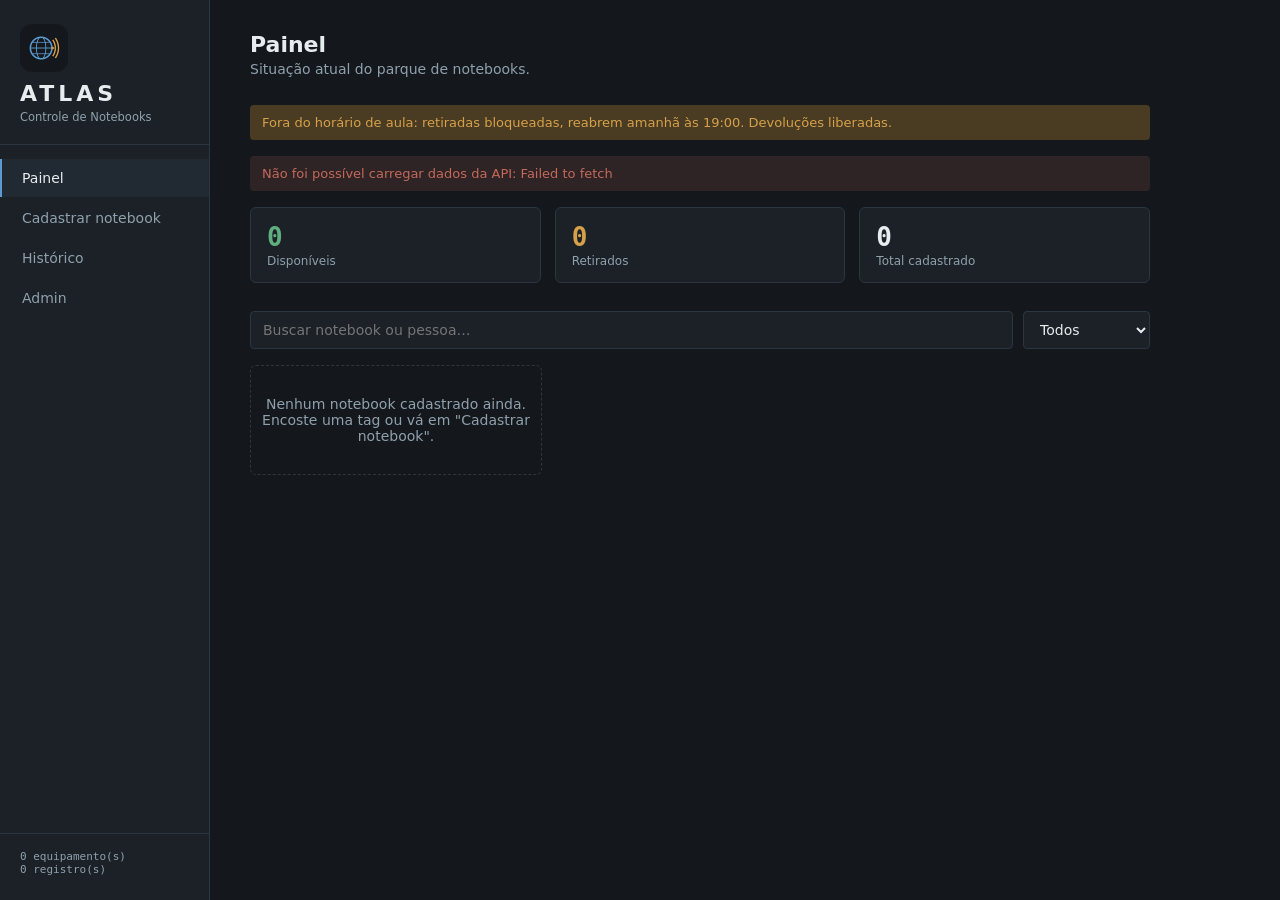
==== commit febfa8ee: "Add files via upload" ====
--- a/index.html
+++ b/index.html
@@ -12,24 +12,24 @@
 <link rel="apple-touch-icon" href="assets/icon-180.png">
 <link rel="icon" type="image/png" href="assets/icon-192.png">
 <link rel="manifest" href="assets/manifest.webmanifest">
-<link rel="stylesheet" href="css/style.css?v=1">
+<link rel="stylesheet" href="css/style.css?v=17">
 </head>
 <body>
 <div id="root"></div>
 
-<script src="js/state.js?v=1"></script>
-<script src="js/utils.js?v=1"></script>
+<script src="js/state.js?v=5"></script>
+<script src="js/utils.js?v=9"></script>
 <script src="js/api.js?v=1"></script>
 <script src="js/nfc.js?v=1"></script>
-<script src="js/tag-link.js?v=1"></script>
-<script src="js/views/layout.js?v=1"></script>
+<script src="js/tag-link.js?v=4"></script>
+<script src="js/views/layout.js?v=10"></script>
 <script src="js/views/config.js?v=1"></script>
-<script src="js/views/admin.js?v=1"></script>
-<script src="js/views/dashboard.js?v=1"></script>
+<script src="js/views/admin.js?v=15"></script>
+<script src="js/views/dashboard.js?v=11"></script>
 <script src="js/views/editar.js?v=1"></script>
 <script src="js/views/cadastro.js?v=1"></script>
-<script src="js/views/movimentar.js?v=1"></script>
-<script src="js/views/historico.js?v=1"></script>
+<script src="js/views/movimentar.js?v=13"></script>
+<script src="js/views/historico.js?v=16"></script>
 <script src="js/main.js?v=1"></script>
 </body>
 </html>
--- a/css/style.css
+++ b/css/style.css
@@ -172,3 +172,78 @@
 .admin-table td.acoes .btn{margin:2px 4px 2px 0;}
 .admin-table .mono{font-family:var(--mono);font-size:11px;color:var(--ink-dim);margin-top:3px;}
 @media (max-width:640px){ .admin-table th:last-child,.admin-table td:last-child{display:table-cell;} .admin-table td.acoes{white-space:normal;} }
+
+/* Menu: no celular fica oculto numa gaveta (lista vertical, igual ao PC) */
+.topbar,.scrim{display:none;}
+@media (max-width:640px){
+  .topbar{display:flex;align-items:center;gap:12px;position:sticky;top:0;z-index:20;background:var(--panel);border-bottom:1px solid var(--line);padding:10px 14px;padding-top:calc(10px + env(safe-area-inset-top,0px));}
+  .topbar .logo{width:30px;height:30px;border-radius:8px;margin:0;}
+  .tb-nome{font-weight:700;letter-spacing:0.18em;font-size:16px;}
+  .burger{background:none;border:none;color:var(--ink);font-size:24px;line-height:1;padding:4px 8px;cursor:pointer;}
+  .scrim{display:block;position:fixed;inset:0;background:rgba(0,0,0,.55);z-index:30;opacity:0;pointer-events:none;transition:opacity .2s;}
+  .scrim.on{opacity:1;pointer-events:auto;}
+  nav.side{position:fixed;top:0;bottom:0;left:0;width:78%;max-width:300px;z-index:40;flex-direction:column;flex-wrap:nowrap;align-items:stretch;
+    padding:24px 0;gap:2px;transform:translateX(-102%);transition:transform .22s ease;overflow-y:auto;}
+  nav.side.open{transform:none;box-shadow:6px 0 24px rgba(0,0,0,.5);}
+  nav.side .brand{padding:0 20px 20px 20px;border-bottom:1px solid var(--line);margin-bottom:12px;}
+  nav.side .navbtn{padding:14px 20px;font-size:16px;border-left:2px solid transparent;border-radius:0;}
+  nav.side .navbtn.active{border-left:2px solid var(--steel);background:var(--panel-raised);color:var(--ink);}
+  nav.side .side-foot{display:block;}
+  #root{display:block;}
+  main{max-width:none;}
+}
+
+/* Botões com ícone */
+button.btn{display:inline-flex;align-items:center;justify-content:center;gap:6px;}
+.btn .ico{flex-shrink:0;}
+
+button.btn.iconbtn{padding:8px 10px;min-width:36px;}
+button.btn.iconbtn[data-del]:hover,button.btn.iconbtn[data-del-all]:hover{color:#e5736b;border-color:#e5736b;}
+
+/* Espaço no fim da página: nada fica cortado pela barra do navegador */
+main{padding-bottom:calc(96px + env(safe-area-inset-bottom,0px));}
+
+/* Nada passa da largura da tela (evita o conteúdo cortado/deslocado no celular) */
+html,body{overflow-x:hidden;max-width:100%;}
+main{min-width:0;box-sizing:border-box;}
+main *{max-width:100%;box-sizing:border-box;}
+main table{max-width:none;}
+@media (max-width:640px){
+  /* Admin: tabela vira lista de linhas, sem largura fixa */
+  .admin-table thead{display:none;}
+  .admin-table,.admin-table tbody{display:block;width:100%;}
+  .admin-table tr{display:grid;grid-template-columns:minmax(0,1fr) auto;grid-template-areas:"nome status" "acoes acoes";gap:6px 10px;padding:12px 0;border-bottom:1px solid var(--line);}
+  .admin-table td{display:block;padding:0;border:none;min-width:0;}
+  .admin-table td:nth-child(1){grid-area:nome;word-break:break-word;}
+  .admin-table td:nth-child(2){grid-area:status;text-align:right;}
+  .admin-table td.acoes{grid-area:acoes;display:flex;flex-wrap:wrap;gap:8px;white-space:normal;}
+  .admin-table td.acoes .btn{margin:0;}
+  .stats{flex-wrap:wrap;}
+}
+
+.lib-textarea{width:100%;box-sizing:border-box;background:var(--panel);border:1px solid var(--line);border-radius:4px;padding:10px 12px;color:var(--ink);font-size:14px;font-family:var(--sans);resize:vertical;}
+.lib-textarea:focus{outline:none;border-color:var(--steel);}
+.tagpop .box .btnrow .btn{flex:1;}
+
+/* Devolução pendente */
+.badge.pendente{background:var(--steel-dim);color:var(--steel);}
+.tipo.pendente{background:var(--steel-dim);color:var(--steel);}
+.stat.pend .n{color:var(--steel);}
+
+.msg.warn{background:var(--amber-dim);color:var(--amber);}
+
+/* iPhone: campos com fonte menor que 16px fazem o Safari dar zoom ao tocar e a tela fica deslocada/cortada */
+html{-webkit-text-size-adjust:100%;text-size-adjust:100%;}
+@media (max-width:900px){
+  input, select, textarea, .field input, .field select, .toolbar input, .toolbar select, .lib-textarea{font-size:16px !important;}
+}
+
+/* Histórico: devolução feita pelo Admin (forçada) em vermelho */
+.forcado{color:#e5594b;font-weight:600;}
+
+/* Botão "Exportar" com menu (Word / PDF) */
+.exportwrap{position:relative;display:inline-block;}
+.exportmenu{position:absolute;top:100%;left:0;margin-top:6px;min-width:170px;background:var(--panel-raised);border:1px solid var(--line);border-radius:6px;z-index:30;box-shadow:0 8px 24px rgba(0,0,0,.4);overflow:hidden;}
+.exportmenu button{display:block;width:100%;text-align:left;padding:11px 14px;background:none;border:0;border-bottom:1px solid var(--line);color:var(--ink);font-size:14px;font-family:var(--sans);cursor:pointer;}
+.exportmenu button:last-child{border-bottom:0;}
+.exportmenu button:hover{background:var(--panel);}
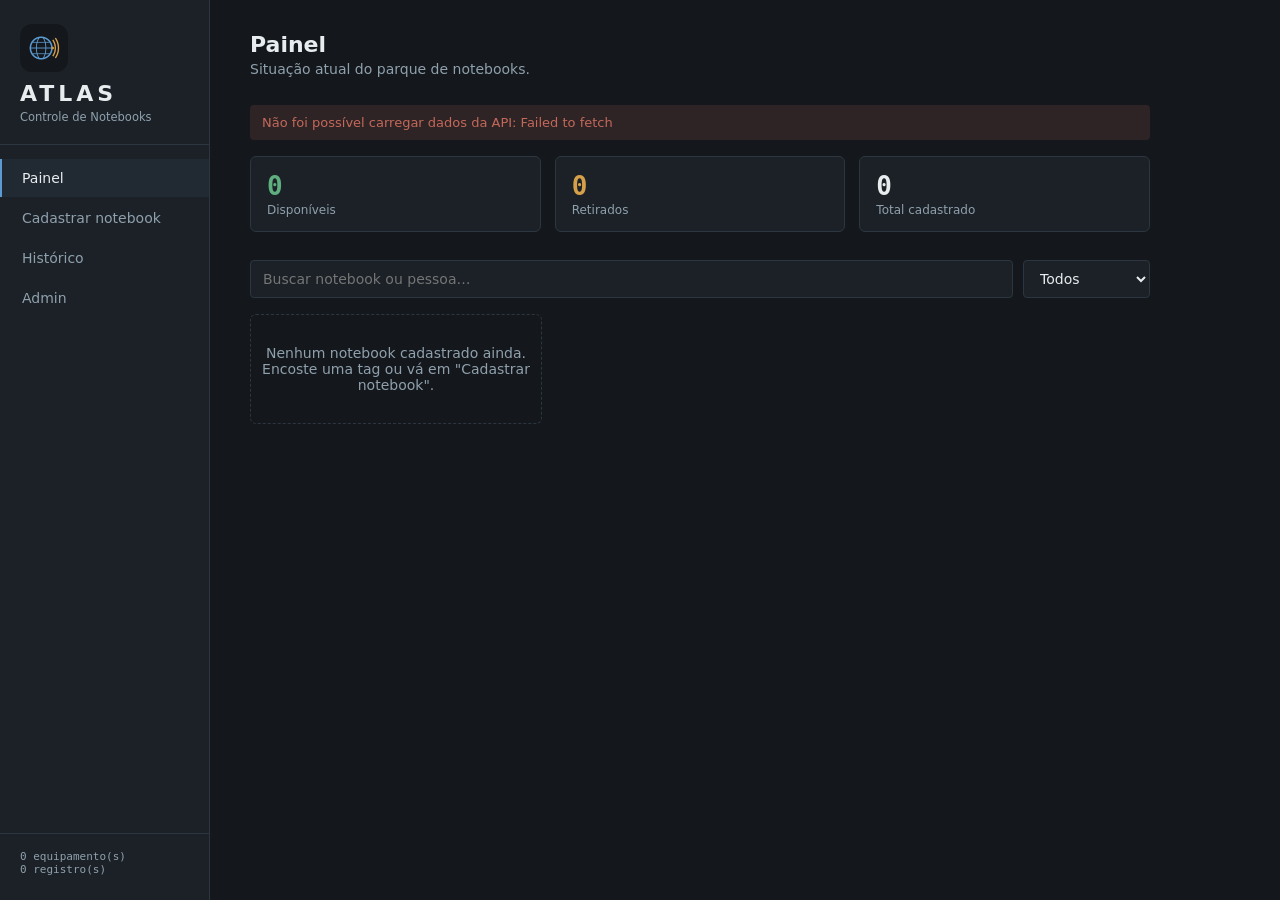
==== commit d3fb05b3: "Add files via upload" ====
--- a/index.html
+++ b/index.html
@@ -12,12 +12,12 @@
 <link rel="apple-touch-icon" href="assets/icon-180.png">
 <link rel="icon" type="image/png" href="assets/icon-192.png">
 <link rel="manifest" href="assets/manifest.webmanifest">
-<link rel="stylesheet" href="css/style.css?v=17">
+<link rel="stylesheet" href="css/style.css?v=20">
 </head>
 <body>
 <div id="root"></div>
 
-<script src="js/state.js?v=5"></script>
+<script src="js/state.js?v=7"></script>
 <script src="js/utils.js?v=9"></script>
 <script src="js/api.js?v=1"></script>
 <script src="js/nfc.js?v=1"></script>
@@ -25,11 +25,11 @@
 <script src="js/views/layout.js?v=10"></script>
 <script src="js/views/config.js?v=1"></script>
 <script src="js/views/admin.js?v=15"></script>
-<script src="js/views/dashboard.js?v=11"></script>
+<script src="js/views/dashboard.js?v=12"></script>
 <script src="js/views/editar.js?v=1"></script>
 <script src="js/views/cadastro.js?v=1"></script>
-<script src="js/views/movimentar.js?v=13"></script>
-<script src="js/views/historico.js?v=16"></script>
+<script src="js/views/movimentar.js?v=14"></script>
+<script src="js/views/historico.js?v=19"></script>
 <script src="js/main.js?v=1"></script>
 </body>
 </html>
--- a/css/style.css
+++ b/css/style.css
@@ -247,3 +247,33 @@
 .exportmenu button{display:block;width:100%;text-align:left;padding:11px 14px;background:none;border:0;border-bottom:1px solid var(--line);color:var(--ink);font-size:14px;font-family:var(--sans);cursor:pointer;}
 .exportmenu button:last-child{border-bottom:0;}
 .exportmenu button:hover{background:var(--panel);}
+
+  .pagbar{display:flex;justify-content:space-between;align-items:center;gap:10px;flex-wrap:wrap;margin-top:14px;}
+  .pagbar .pag-btns{display:flex;align-items:center;gap:10px;flex-wrap:wrap;}
+  .pagbar .btn[disabled]{opacity:.4;cursor:default;}
+
+  .calwrap{position:relative;display:inline-block;}
+  .calbtn{background:var(--panel);border:1px solid var(--line);border-radius:4px;padding:9px 12px;color:var(--ink);font-size:16px;font-family:var(--sans);cursor:pointer;height:100%;}
+  .calbtn:hover{border-color:var(--steel);}
+  .calpop{position:absolute;top:calc(100% + 6px);left:0;z-index:40;width:292px;max-width:none;background:var(--panel);border:1px solid var(--line);border-radius:8px;padding:12px;box-shadow:0 10px 30px rgba(0,0,0,.45);}
+  .cal-topo{display:flex;align-items:center;justify-content:space-between;margin-bottom:8px;font-size:15px;}
+  .cal-nav{background:none;border:0;color:var(--ink);font-size:22px;width:34px;height:34px;border-radius:6px;cursor:pointer;}
+  .cal-nav:hover{background:rgba(255,255,255,.08);}
+  .cal-grade{display:grid;grid-template-columns:repeat(7,1fr);gap:2px;text-align:center;}
+  .cal-grade em{font-style:normal;color:var(--ink-dim);font-size:12px;padding:6px 0;}
+  .cal-dia{position:relative;background:none;border:0;color:var(--ink);font-size:15px;height:36px;border-radius:50%;cursor:pointer;font-family:var(--sans);}
+  .cal-dia:hover{background:rgba(255,255,255,.1);}
+  .cal-dia.tem::after{content:"";position:absolute;left:50%;bottom:3px;width:4px;height:4px;margin-left:-2px;border-radius:50%;background:var(--steel,#6aa6d8);}
+  .cal-dia.hoje{outline:1px solid var(--steel,#6aa6d8);}
+  .cal-dia.sel{background:#1f6fd1;color:#fff;font-weight:600;}
+  .cal-rodape{display:flex;justify-content:space-between;margin-top:8px;}
+  .cal-link{background:none;border:0;color:var(--steel,#6aa6d8);font-size:14px;cursor:pointer;padding:6px 4px;font-family:var(--sans);}
+  @media (max-width:420px){ .calpop{width:calc(100vw - 32px);max-width:292px;} .calwrap{position:static;} .calpop{left:16px;} }
+
+  .cal-meses{display:grid;grid-template-columns:repeat(3,1fr);gap:6px;}
+  .cal-mes{position:relative;background:none;border:0;color:var(--ink);font-size:15px;height:46px;border-radius:8px;cursor:pointer;text-transform:capitalize;font-family:var(--sans);}
+  .cal-mes:hover{background:rgba(255,255,255,.1);}
+  .cal-mes.tem::after{content:"";position:absolute;left:50%;bottom:5px;width:4px;height:4px;margin-left:-2px;border-radius:50%;background:var(--steel,#6aa6d8);}
+  .cal-mes.hoje{outline:1px solid var(--steel,#6aa6d8);}
+  .cal-mes.sel{background:#1f6fd1;color:#fff;font-weight:600;}
+
